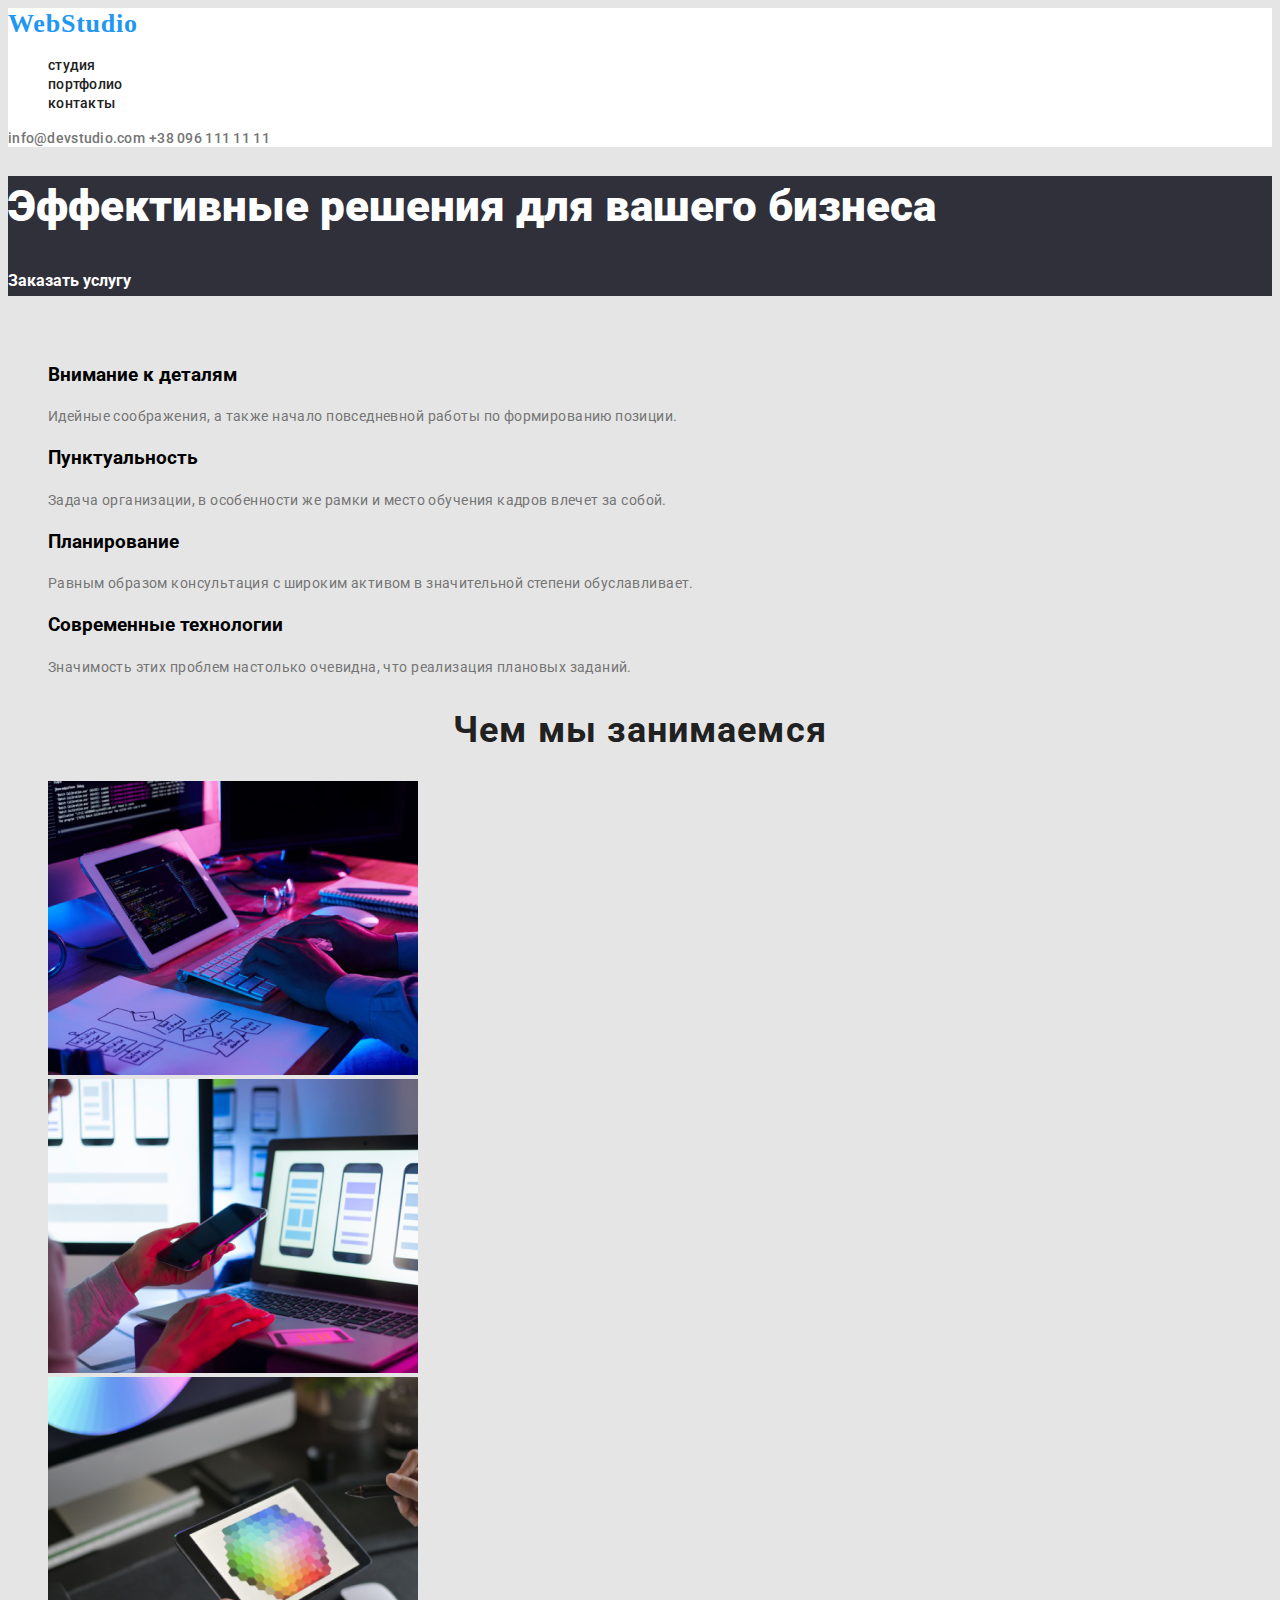
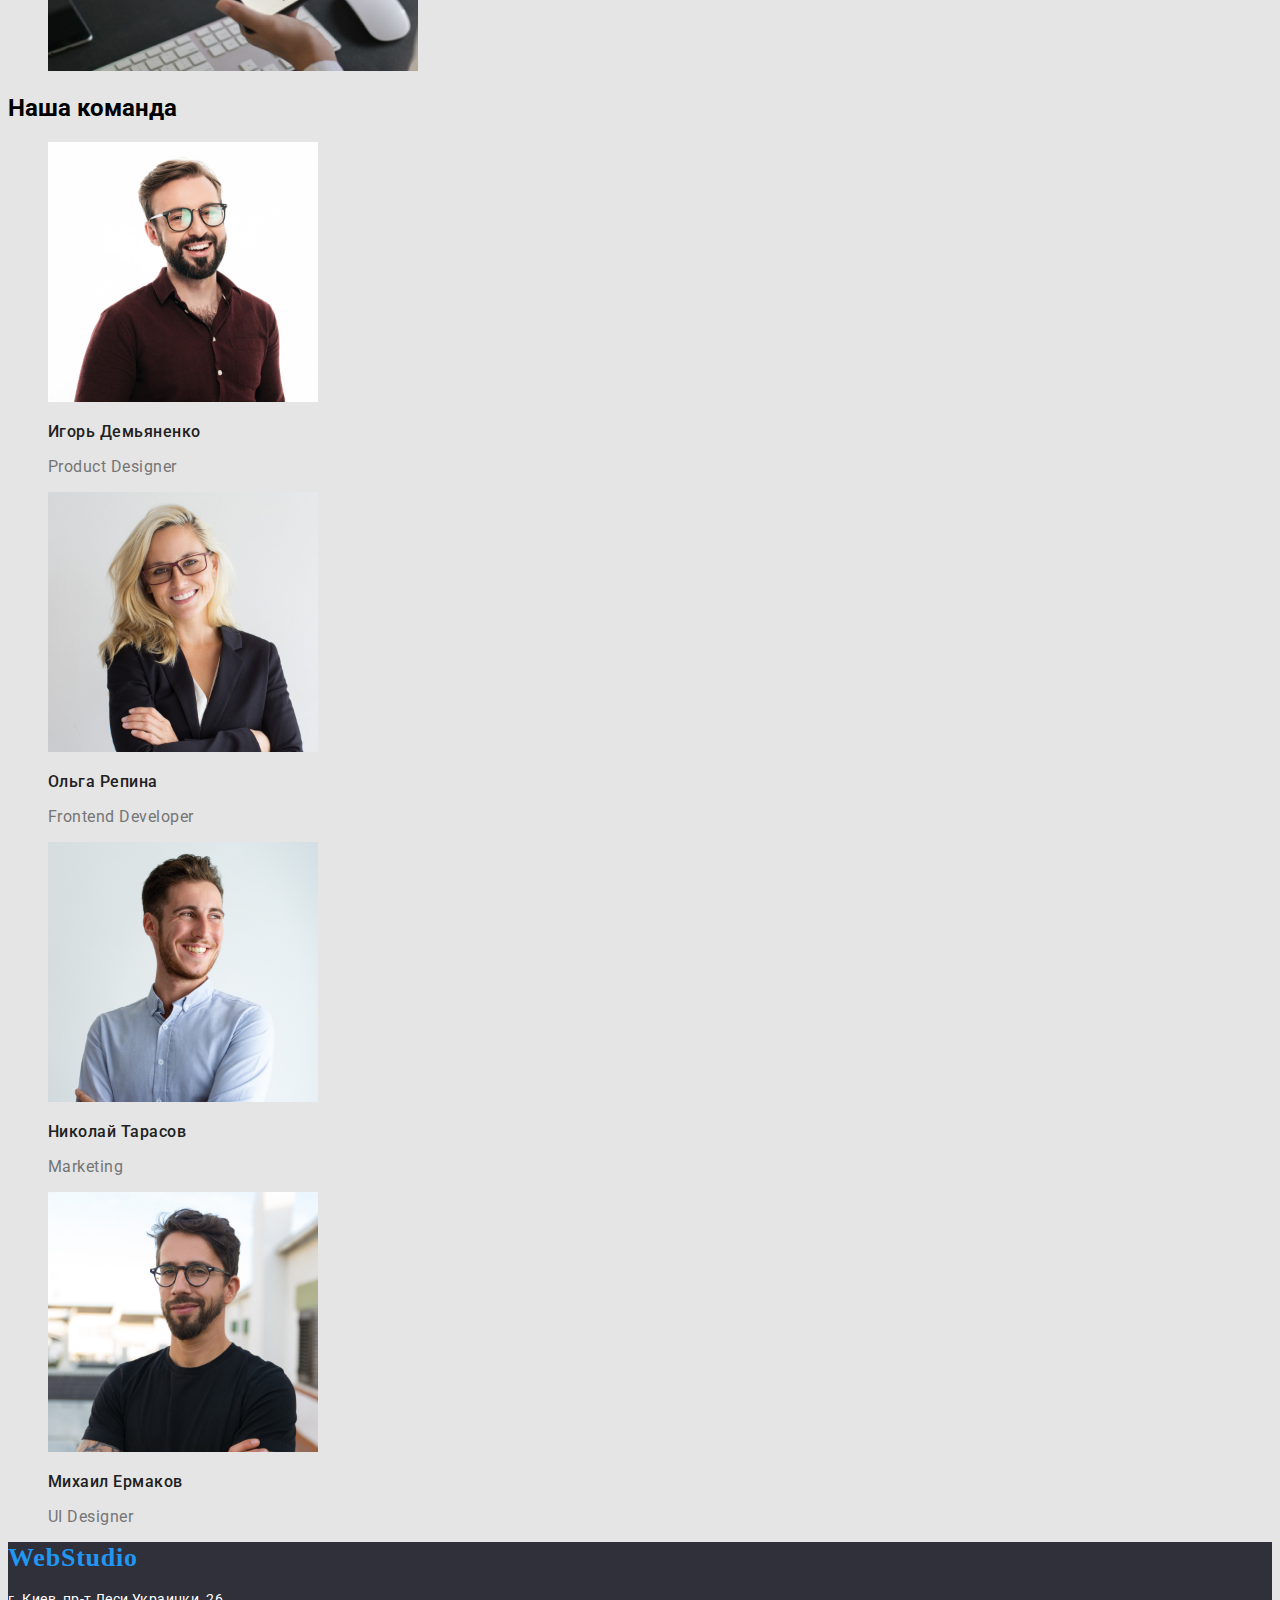
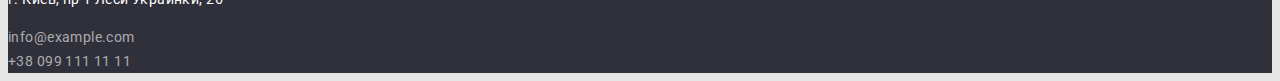
==== index.html @ cc87e079 "1" ====
<!DOCTYPE html>
<html lang="en">
<head>
    <meta charset="UTF-8">
    <meta http-equiv="X-UA-Compatible" content="IE=edge">
    <meta name="viewport" content="width=, initial-scale=1.0">
    <title>Document</title>
    <link rel="preconnect" href="https://fonts.googleapis.com">
    <link rel="preconnect" href="https://fonts.gstatic.com" crossorigin>
    <link href="https://fonts.googleapis.com/css2?family=Roboto:ital,wght@0,500;0,700;0,900;1,400&display=swap"
        rel="stylesheet">
    <link rel="stylesheet" href="./CSS/style.css">
</head>
<body class="page">
    <header class="page-header">
        <nav>
                <a href="./index.html" class="logo">WebStudio</a>
            <ul class="site-nav">
                <li><a href="./index.html" class="studio">студия</a></li>
                <li><a href="" class="portfolio">портфолио</a></li>
                <li><a href="" class="contact">контакты</a></li>
            </ul>
        </nav>

        <address class="header-address">
        <a href="" class="email">info@devstudio.com</a>
        <a href="" class="number">+38 096 111 11 11</a>
        </address>

    </header>

    <main>

        <section class="hero">
            <h1 class="hero-tittle">
            Эффективные решения для вашего бизнеса
            </h1>
            <a href="" class="hero-link">Заказать услугу</a>
        </section>
        
        <section>
            <h2 class="feature">Приемущества</h2> <!-- Спрячем потом-->
        
            <ul class="feature-list">
                <li>
                    <h3 class="detail">Внимание к деталям</h3>
                    <p class="detail-text">
                        Идейные соображения, а также начало повседневной работы по формированию позиции.
                    </p>
                </li>
                <li>
                    <h3 class="punctuality">Пунктуальность</h3>
                    <p class="punctuality-text">
                        Задача организации, в особенности же рамки и место обучения кадров влечет за собой.
                    </p>
                </li>
                <li>
                    <h3 class="planing">Планирование</h3>
                    <p class="planing-text">
                        Равным образом консультация с широким активом в значительной степени обуславливает.
                    </p>
                </li>
                <li>
                    <h3 class="technology">Современные технологии</h3>
                    <p class="technology-text">
                        Значимость этих проблем настолько очевидна, что реализация плановых заданий.
                    </p>
                </li>
            </ul>
        </section>

        <section class="doing">
            <h2 class="doing-tittle">Чем мы занимаемся</h2>
            <ul>
                <li> <img src="/images/Imagesone/1.png" alt="Печатаем" class="doing-one"></li>
                <li> <img src="/images/Imagesone/2.png" alt="Втыкаем" class="doing-two"> </li>
                <li> <img src="/images/Imagesone/3.png" alt="Втыкаемм" class="doing-three"></li>
            </ul>
        </section>

        <section class="our-team">
            <h2 class="team-tittle">Наша команда</h2>
            <ul>
                <li class="igor team">
                    <img src="/images/Team/11.jpg" alt="Игорь Демьяненко" Width="270" height="260">
                    <h3>Игорь Демьяненко</h3>
                    <p>Product Designer</p>
                </li>
                <li class="olha team">
                    <a href=""><img src="/images/Team/22.jpg" alt="Ольга Репина" Width="270" height="260"></a>
                    <h3>Ольга Репина</h3>
                    <p>Frontend Developer</p>
                </li>
                <li class="nicolas team">
                    <a href=""><img src="/images/Team/33.jpg" alt="Николай Тарасов" Width="270" height="260"></a>
                    <h3>Николай Тарасов</h3>
                    <p>Marketing</p>
                </li>
                <li class="michael team">
                    <a href=""><img src="/images/Team/44.jpg" alt="Михаил Ермаков" Width="270" height="260"></a>
                    <h3>Михаил Ермаков</h3>
                    <p>UI Designer</p>
                </li>
            </ul>
        </section>

    </main>
    <footer class="footer">
        <a href="/index.html" class="logo">WebStudio</a>
        <address>
            <p>г. Киев, пр-т Леси Украинки, 26</p>
            <a href="" class="f-imail">info@example.com</a> <br>
            <a href="" class="f-number">+38 099 111 11 11</a>
         </address>
        
    </footer>

    
    
</body>
</html>
---- CSS/style.css ----
/* Основная палитра */
/* Цвет основного текста #212121 */
/* Вторичный цевт текста #757575 */
/* Цвет логотипа #2196F3 */

/* Основной цвет фона #E5E5E5 */
/* Вторичный цвет фона (серый) #2F303A */
/* вторичный цвет фона (иконки) #EEEEEE */
/* Цвет фона (наша команда) #F5F4FA */
/* Акцент #2196F3 (синний?) */

:root {
  /*Переменные цветовой гаммы шрифтов*/
  --main-text-color: #212121;
  --hero-text-color: #ffffff;
  --secondary-text-color: #757575;
  --logo-text-color: #2196f3;
  --hover-focus-color: #2196f3;
  /*Переменные цветовой гаммы фона*/
  --main-background-color: #e5e5e5;
  --secondary-background-color: #2f303a;
  --third-background-color: ;
  --accent-color: ;
}

body {
  font-family: -apple-system, BlinkMacSystemFont, "Segoe UI", Roboto, Oxygen,
    Ubuntu, Cantarell, "Open Sans", "Helvetica Neue", sans-serif;
  background-color: var(--main-background-color);
}

ul {
  list-style: none;
}
a {
  text-decoration: none;
}

/* site nav */

header {
  background: #ffffff;
}

nav .logo {
  font-family: "Raleway";
  font-style: normal;
  font-weight: 700;
  font-size: 26px;
  line-height: 31px;
  letter-spacing: 0.03em;
  color: #2196f3;
}
.studio {
  font-family: "Roboto";
  font-style: normal;
  font-weight: 500;
  font-size: 14px;
  line-height: 16px;
  letter-spacing: 0.02em;
  color: var(--main-text-color);
}
.portfolio {
  font-family: "Roboto";
  font-style: normal;
  font-weight: 500;
  font-size: 14px;
  line-height: 16px;
  letter-spacing: 0.02em;
  color: var(--main-text-color);
}
.contact {
  font-family: "Roboto";
  font-style: normal;
  font-weight: 500;
  font-size: 14px;
  line-height: 16px;
  letter-spacing: 0.02em;
  color: var(--main-text-color);
}
.email {
  font-family: "Roboto";
  font-style: normal;
  font-weight: 500;
  font-size: 14px;
  line-height: 16px;
  letter-spacing: 0.02em;
  color: #757575;
}
.number {
  font-family: "Roboto";
  font-style: normal;
  font-weight: 500;
  font-size: 14px;
  line-height: 16px;
  letter-spacing: 0.02em;
  color: #757575;
}
.site-nav :hover,
.site-nav :focus {
  color: var(--hover-focus-color);
}
.header-address :hover,
.header-address :active {
  color: var(--hover-focus-color);
}
/* studio //////////main///////// style  */
/* Hero */
.hero {
  background-color: #2f303a;
}
.hero-tittle {
  font-family: "Roboto";
  font-style: normal;
  font-weight: 900;
  font-size: 44px;
  line-height: 60px;
  color: var(--hero-text-color);
}
.hero-link {
  font-family: "Roboto";
  font-style: normal;
  font-weight: 700;
  font-size: 16px;
  line-height: 30px;
  color: var(--hero-text-color);
}

/* feature */

.feature {
  opacity: 0;
}
.feature > h3 {
  font-family: "Roboto";
  font-style: normal;
  font-weight: 700;
  font-size: 14px;
  line-height: 16px;
  letter-spacing: 0.03em;
  text-transform: uppercase;
  color: #212121;
}
.feature-list p {
  ont-family: "Roboto";
  font-style: normal;
  font-weight: 400;
  font-size: 14px;
  line-height: 24px;
  /* or 171% */
  letter-spacing: 0.03em;
  color: #757575;
}

/* studio-section */
.doing-tittle {
  font-family: "Roboto";
  font-style: normal;
  font-weight: 700;
  font-size: 36px;
  line-height: 42px;
  text-align: center;
  letter-spacing: 0.03em;
  color: #212121;
}
/*our team*/
.team > h3 {
  font-family: "Roboto";
  font-style: normal;
  font-weight: 500;
  font-size: 16px;
  line-height: 19px;
  /* identical to box height */
  letter-spacing: 0.03em;
  color: #212121;
}
.team > p {
  font-family: "Roboto";
  font-style: normal;
  font-weight: 400;
  font-size: 16px;
  line-height: 19px;
  /* identical to box height */
  letter-spacing: 0.03em;
  color: #757575;
}

/* Portfolio //////////main///////// style  */
.filter {
  font-size: 0px;
}
.position {
  font-family: "Roboto";
  font-style: normal;
  font-weight: 500;
  font-size: 16px;
  line-height: 26px;
  /* identical to box height, or 162% */

  text-align: center;
  letter-spacing: 0.03em;

  color: #212121;
}
.position:hover {
  color: #ffffff;
  background-color: var(--hover-focus-color);
}

.all {
  background-color: var(--main-background-color);
}
.all-one > h3 {
  font-family: "Roboto";
  font-style: normal;
  font-weight: 700;
  font-size: 18px;
  line-height: 36px;
  /* identical to box height, or 200% */

  letter-spacing: 0.06em;
  color: var(--main-text-color);
}
.all-one > p {
  font-family: "Roboto";
  font-style: normal;
  font-weight: 400;
  font-size: 16px;
  line-height: 30px;
  /* identical to box height, or 188% */

  letter-spacing: 0.03em;
  color: var(--secondary-text-color);
}
/* ///////footer////// */
.footer {
  background-color: var(--secondary-background-color);
}
.footer .logo {
  font-family: "Raleway";
  font-style: normal;
  font-weight: 700;
  font-size: 26px;
  line-height: 31px;
  /* identical to box height */
  letter-spacing: 0.03em;
  color: #2196f3;
}
.footer p {
  font-family: "Roboto";
  font-style: normal;
  font-weight: 400;
  font-size: 14px;
  line-height: 24px;
  /* or 171% */
  letter-spacing: 0.03em;
  color: #ffffff;
}
.footer a {
  font-family: "Roboto";
  font-style: normal;
  font-weight: 400;
  font-size: 14px;
  line-height: 24px;
  /* or 171% */
  letter-spacing: 0.03em;
  color: rgba(255, 255, 255, 0.6);
}
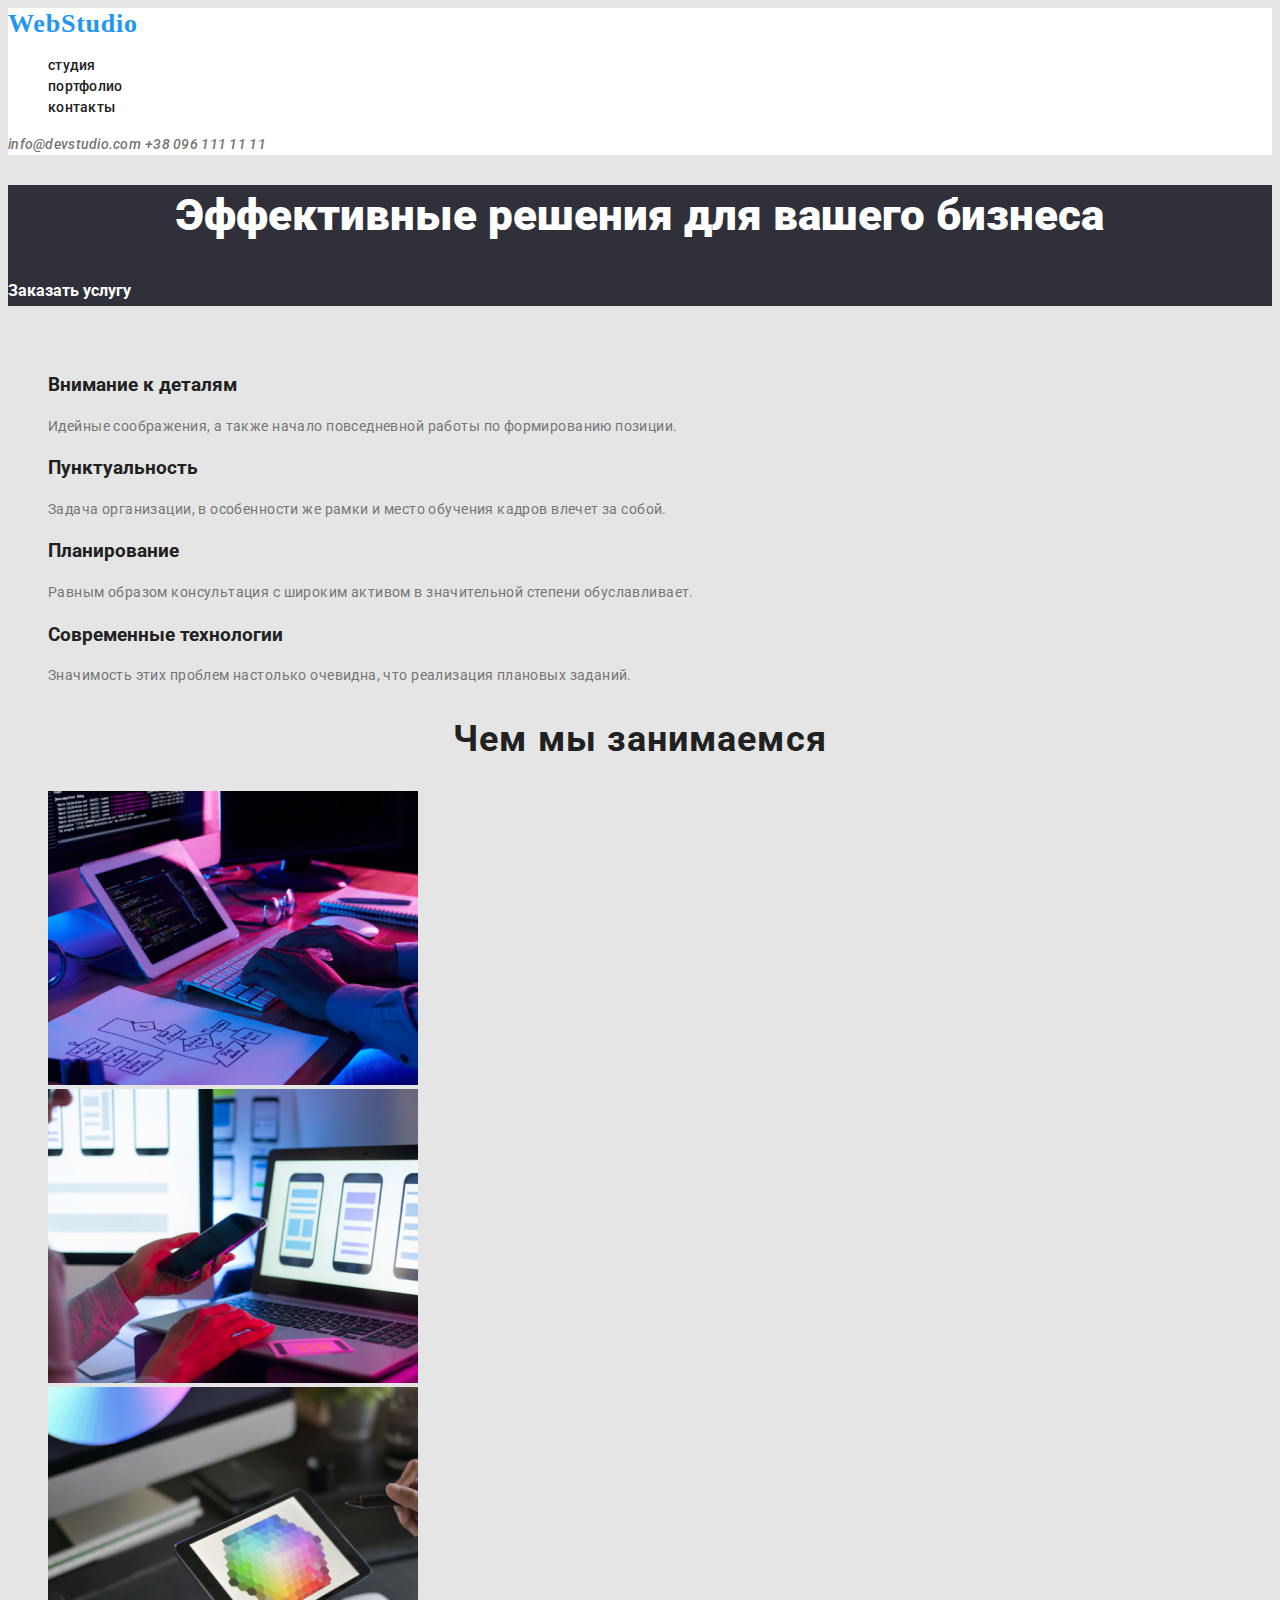
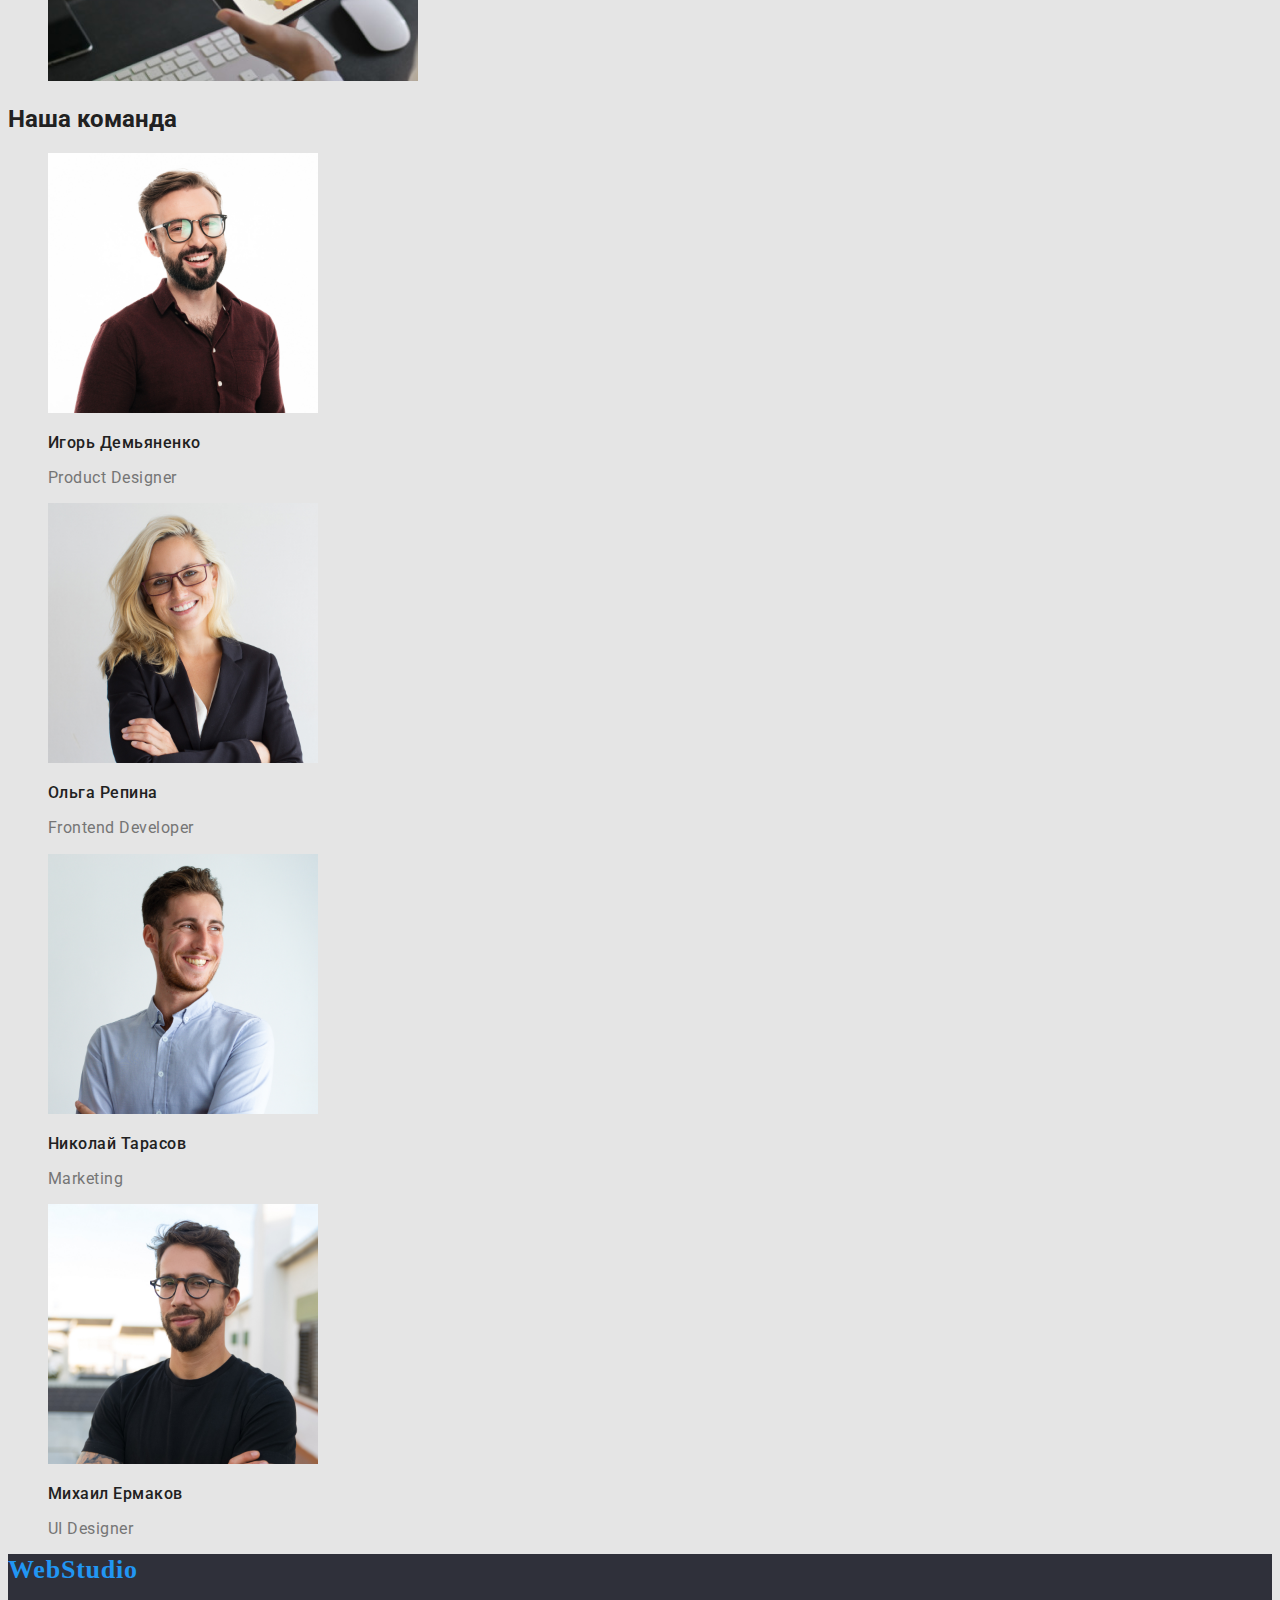
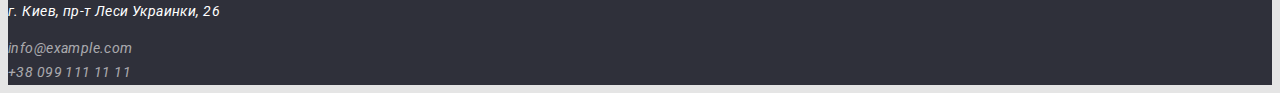
==== commit c1b13c69: "1" ====
--- a/index.html
+++ b/index.html
@@ -14,17 +14,17 @@
 <body class="page">
     <header class="page-header">
         <nav>
-                <a href="./index.html" class="logo">WebStudio</a>
+            <a href="./index.html" class="logo">WebStudio</a>
             <ul class="site-nav">
-                <li><a href="./index.html" class="studio">студия</a></li>
-                <li><a href="" class="portfolio">портфолио</a></li>
-                <li><a href="" class="contact">контакты</a></li>
+                <li><a href="./index.html" class="nav-link">студия</a></li>
+                <li><a href="" class="nav-link">портфолио</a></li>
+                <li><a href="" class="nav-link">контакты</a></li>
             </ul>
         </nav>
 
         <address class="header-address">
-        <a href="" class="email">info@devstudio.com</a>
-        <a href="" class="number">+38 096 111 11 11</a>
+        <a href="" >info@devstudio.com</a>
+        <a href="" >+38 096 111 11 11</a>
         </address>
 
     </header>
@@ -72,9 +72,9 @@
         <section class="doing">
             <h2 class="doing-tittle">Чем мы занимаемся</h2>
             <ul>
-                <li> <img src="/images/Imagesone/1.png" alt="Печатаем" class="doing-one"></li>
-                <li> <img src="/images/Imagesone/2.png" alt="Втыкаем" class="doing-two"> </li>
-                <li> <img src="/images/Imagesone/3.png" alt="Втыкаемм" class="doing-three"></li>
+                <li> <img src="./images/Imagesone/1.png" alt="Печатаем" class="doing-one"></li>
+                <li> <img src="./images/Imagesone/2.png" alt="Втыкаем" class="doing-two"> </li>
+                <li> <img src="./images/Imagesone/3.png" alt="Втыкаемм" class="doing-three"></li>
             </ul>
         </section>
 
@@ -82,22 +82,22 @@
             <h2 class="team-tittle">Наша команда</h2>
             <ul>
                 <li class="igor team">
-                    <img src="/images/Team/11.jpg" alt="Игорь Демьяненко" Width="270" height="260">
+                    <img src="./images/Team/11.jpg" alt="Игорь Демьяненко" Width="270" height="260">
                     <h3>Игорь Демьяненко</h3>
                     <p>Product Designer</p>
                 </li>
                 <li class="olha team">
-                    <a href=""><img src="/images/Team/22.jpg" alt="Ольга Репина" Width="270" height="260"></a>
+                    <a href=""><img src="./images/Team/22.jpg" alt="Ольга Репина" Width="270" height="260"></a>
                     <h3>Ольга Репина</h3>
                     <p>Frontend Developer</p>
                 </li>
                 <li class="nicolas team">
-                    <a href=""><img src="/images/Team/33.jpg" alt="Николай Тарасов" Width="270" height="260"></a>
+                    <a href=""><img src="./images/Team/33.jpg" alt="Николай Тарасов" Width="270" height="260"></a>
                     <h3>Николай Тарасов</h3>
                     <p>Marketing</p>
                 </li>
                 <li class="michael team">
-                    <a href=""><img src="/images/Team/44.jpg" alt="Михаил Ермаков" Width="270" height="260"></a>
+                    <a href=""><img src="./images/Team/44.jpg" alt="Михаил Ермаков" Width="270" height="260"></a>
                     <h3>Михаил Ермаков</h3>
                     <p>UI Designer</p>
                 </li>
@@ -106,7 +106,7 @@
 
     </main>
     <footer class="footer">
-        <a href="/index.html" class="logo">WebStudio</a>
+        <a href="./index.html" class="logo">WebStudio</a>
         <address>
             <p>г. Киев, пр-т Леси Украинки, 26</p>
             <a href="" class="f-imail">info@example.com</a> <br>
--- a/CSS/style.css
+++ b/CSS/style.css
@@ -24,9 +24,15 @@
 }
 
 body {
-  font-family: -apple-system, BlinkMacSystemFont, "Segoe UI", Roboto, Oxygen,
-    Ubuntu, Cantarell, "Open Sans", "Helvetica Neue", sans-serif;
+  font-family: roboto, sans-serif;
   background-color: var(--main-background-color);
+  color: var(--main-text-color);
+}
+h1,h2,h3,h4,h5,h6{
+  color: var(--main-text-color);
+}
+body p{
+  color: var(--secondary-text-color);
 }
 
 ul {
@@ -44,86 +50,62 @@
 
 nav .logo {
   font-family: "Raleway";
-  font-style: normal;
   font-weight: 700;
   font-size: 26px;
-  line-height: 31px;
+  line-height: 1.2;
   letter-spacing: 0.03em;
   color: #2196f3;
 }
-.studio {
-  font-family: "Roboto";
-  font-style: normal;
+.site-nav a{
   font-weight: 500;
   font-size: 14px;
-  line-height: 16px;
+  line-height: 1.5;
   letter-spacing: 0.02em;
   color: var(--main-text-color);
 }
-.portfolio {
-  font-family: "Roboto";
-  font-style: normal;
-  font-weight: 500;
-  font-size: 14px;
-  line-height: 16px;
+
+.header-address a{
+ font-weight: 500;
+  font-size: 14px;
+  line-height: 1.5;
   letter-spacing: 0.02em;
-  color: var(--main-text-color);
-}
-.contact {
-  font-family: "Roboto";
-  font-style: normal;
-  font-weight: 500;
-  font-size: 14px;
-  line-height: 16px;
-  letter-spacing: 0.02em;
-  color: var(--main-text-color);
-}
-.email {
-  font-family: "Roboto";
-  font-style: normal;
-  font-weight: 500;
-  font-size: 14px;
-  line-height: 16px;
-  letter-spacing: 0.02em;
-  color: #757575;
-}
-.number {
-  font-family: "Roboto";
-  font-style: normal;
-  font-weight: 500;
-  font-size: 14px;
-  line-height: 16px;
-  letter-spacing: 0.02em;
-  color: #757575;
-}
-.site-nav :hover,
-.site-nav :focus {
-  color: var(--hover-focus-color);
-}
-.header-address :hover,
-.header-address :active {
-  color: var(--hover-focus-color);
-}
+  color: var(--secondary-text-color);
+}
+
+.site-nav :hover{
+  color: var(--hover-focus-color);
+}
+.site-nav :focus{
+  color: var(--hover-focus-color);
+}
+
+
+.header-address :hover {
+  color: var(--hover-focus-color);
+}
+.header-address :focus {
+  color: var(--hover-focus-color);
+}
+
 /* studio //////////main///////// style  */
 /* Hero */
 .hero {
   background-color: #2f303a;
 }
 .hero-tittle {
-  font-family: "Roboto";
-  font-style: normal;
+  
   font-weight: 900;
   font-size: 44px;
-  line-height: 60px;
+  line-height: 1.4;
   color: var(--hero-text-color);
+  text-align: center;
 }
 .hero-link {
-  font-family: "Roboto";
-  font-style: normal;
-  font-weight: 700;
-  font-size: 16px;
-  line-height: 30px;
+  font-weight: 700;
+  font-size: 16px;
+  line-height: 1.9;
   color: var(--hero-text-color);
+  text-align: center;
 }
 
 /* feature */
@@ -132,57 +114,47 @@
   opacity: 0;
 }
 .feature > h3 {
-  font-family: "Roboto";
-  font-style: normal;
-  font-weight: 700;
-  font-size: 14px;
-  line-height: 16px;
+  
+  font-weight: 700;
+  font-size: 14px;
+  line-height: 1.4px;
   letter-spacing: 0.03em;
   text-transform: uppercase;
-  color: #212121;
 }
 .feature-list p {
-  ont-family: "Roboto";
-  font-style: normal;
-  font-weight: 400;
-  font-size: 14px;
-  line-height: 24px;
+  
+  font-weight: 400;
+  font-size: 14px;
+  line-height: 1.7;
   /* or 171% */
   letter-spacing: 0.03em;
-  color: #757575;
 }
 
 /* studio-section */
 .doing-tittle {
-  font-family: "Roboto";
-  font-style: normal;
+  
   font-weight: 700;
   font-size: 36px;
-  line-height: 42px;
-  text-align: center;
-  letter-spacing: 0.03em;
-  color: #212121;
+  line-height: 1.2;
+  text-align: center;
+  letter-spacing: 0.03em;
 }
 /*our team*/
 .team > h3 {
-  font-family: "Roboto";
-  font-style: normal;
+ 
   font-weight: 500;
   font-size: 16px;
-  line-height: 19px;
+  line-height: 1.2;
   /* identical to box height */
   letter-spacing: 0.03em;
-  color: #212121;
 }
 .team > p {
-  font-family: "Roboto";
-  font-style: normal;
-  font-weight: 400;
-  font-size: 16px;
-  line-height: 19px;
+  
+  font-weight: 400;
+  font-size: 16px;
+  line-height: 1.2;
   /* identical to box height */
   letter-spacing: 0.03em;
-  color: #757575;
 }
 
 /* Portfolio //////////main///////// style  */
@@ -190,17 +162,14 @@
   font-size: 0px;
 }
 .position {
-  font-family: "Roboto";
-  font-style: normal;
+  
   font-weight: 500;
   font-size: 16px;
-  line-height: 26px;
-  /* identical to box height, or 162% */
-
-  text-align: center;
-  letter-spacing: 0.03em;
-
-  color: #212121;
+  line-height: 1.6;
+
+
+  text-align: center;
+  letter-spacing: 0.03em;
 }
 .position:hover {
   color: #ffffff;
@@ -211,26 +180,20 @@
   background-color: var(--main-background-color);
 }
 .all-one > h3 {
-  font-family: "Roboto";
-  font-style: normal;
+ 
   font-weight: 700;
   font-size: 18px;
-  line-height: 36px;
-  /* identical to box height, or 200% */
-
-  letter-spacing: 0.06em;
-  color: var(--main-text-color);
+  line-height: 2;
+  
+  letter-spacing: 0.06em; 
 }
 .all-one > p {
-  font-family: "Roboto";
-  font-style: normal;
-  font-weight: 400;
-  font-size: 16px;
-  line-height: 30px;
-  /* identical to box height, or 188% */
-
-  letter-spacing: 0.03em;
-  color: var(--secondary-text-color);
+  
+  font-weight: 400;
+  font-size: 16px;
+  line-height: 1.9;
+
+  letter-spacing: 0.03em;
 }
 /* ///////footer////// */
 .footer {
@@ -238,30 +201,26 @@
 }
 .footer .logo {
   font-family: "Raleway";
-  font-style: normal;
   font-weight: 700;
   font-size: 26px;
-  line-height: 31px;
+  line-height: 1.2;
   /* identical to box height */
   letter-spacing: 0.03em;
   color: #2196f3;
 }
 .footer p {
-  font-family: "Roboto";
-  font-style: normal;
-  font-weight: 400;
-  font-size: 14px;
-  line-height: 24px;
+  
+  font-weight: 400;
+  font-size: 14px;
+  line-height: 1.7;
   /* or 171% */
   letter-spacing: 0.03em;
   color: #ffffff;
 }
 .footer a {
-  font-family: "Roboto";
-  font-style: normal;
-  font-weight: 400;
-  font-size: 14px;
-  line-height: 24px;
+  font-weight: 400;
+  font-size: 14px;
+  line-height: 1.7;
   /* or 171% */
   letter-spacing: 0.03em;
   color: rgba(255, 255, 255, 0.6);
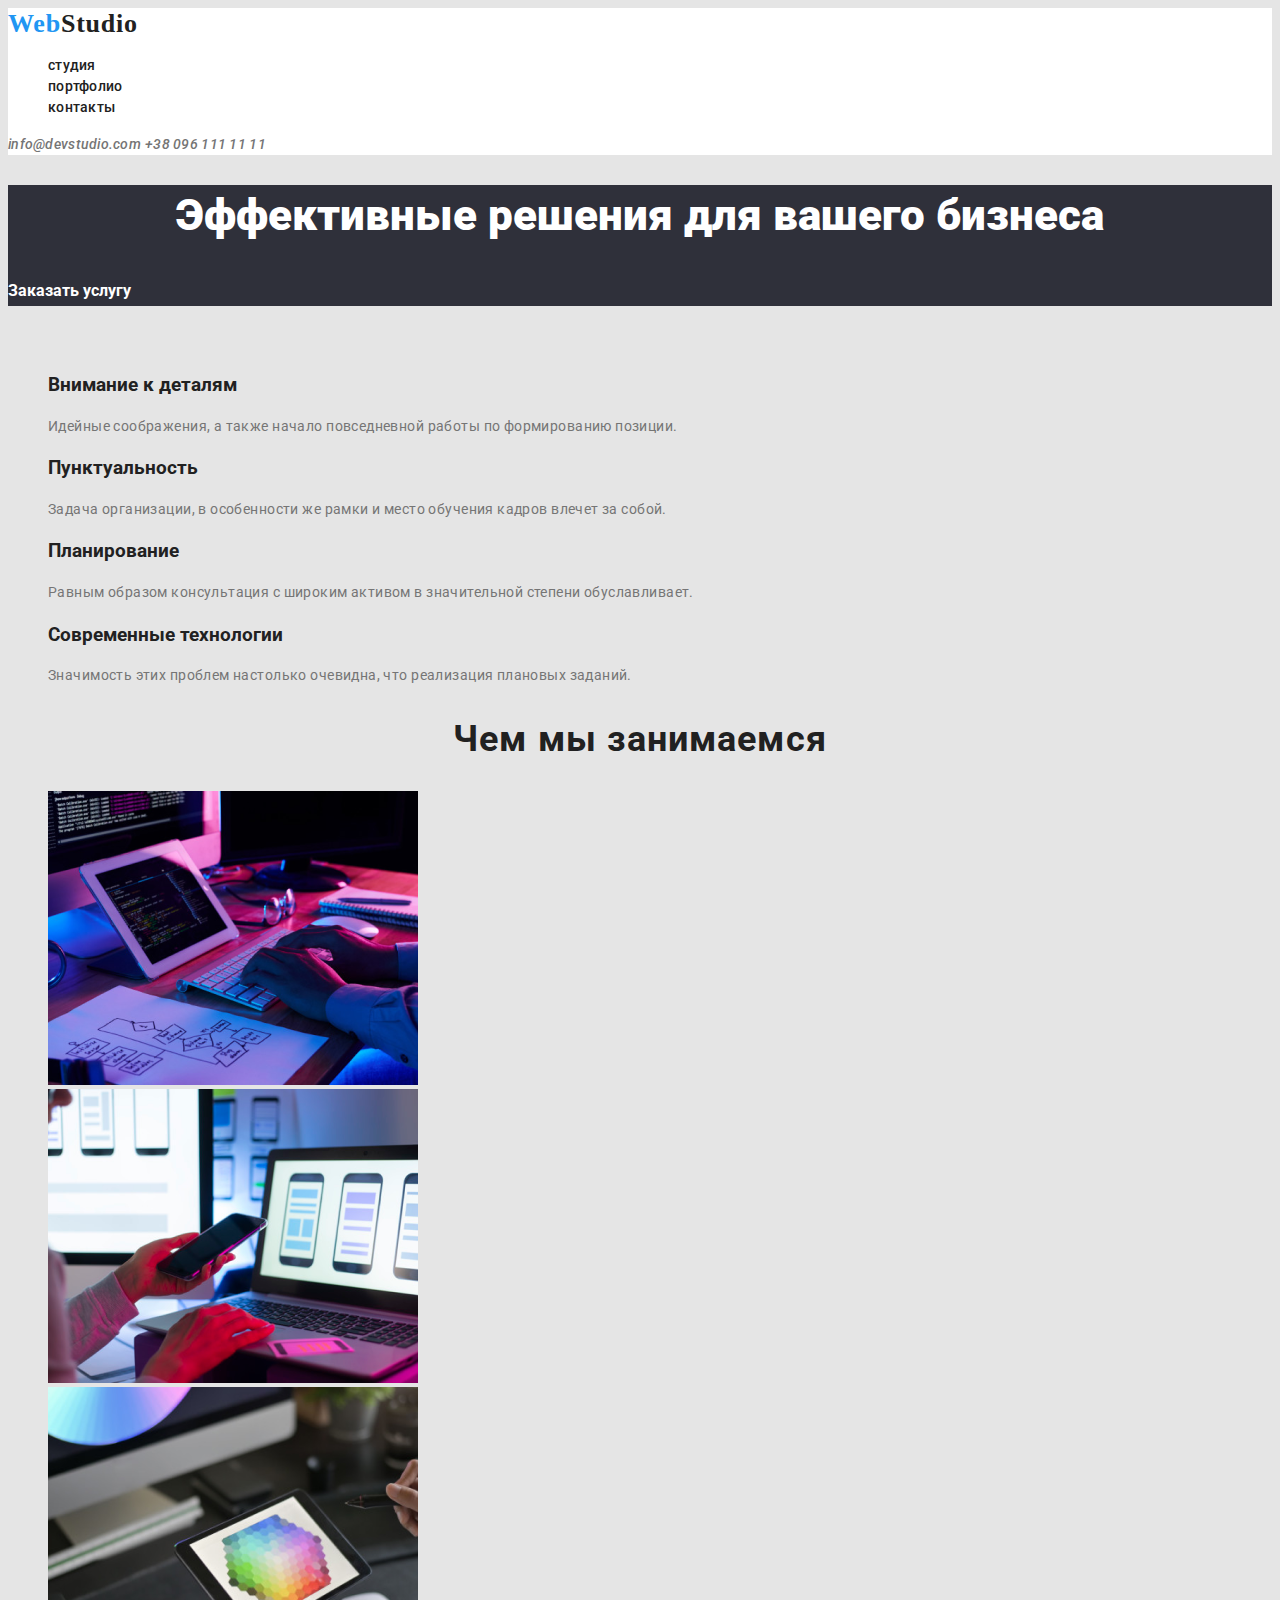
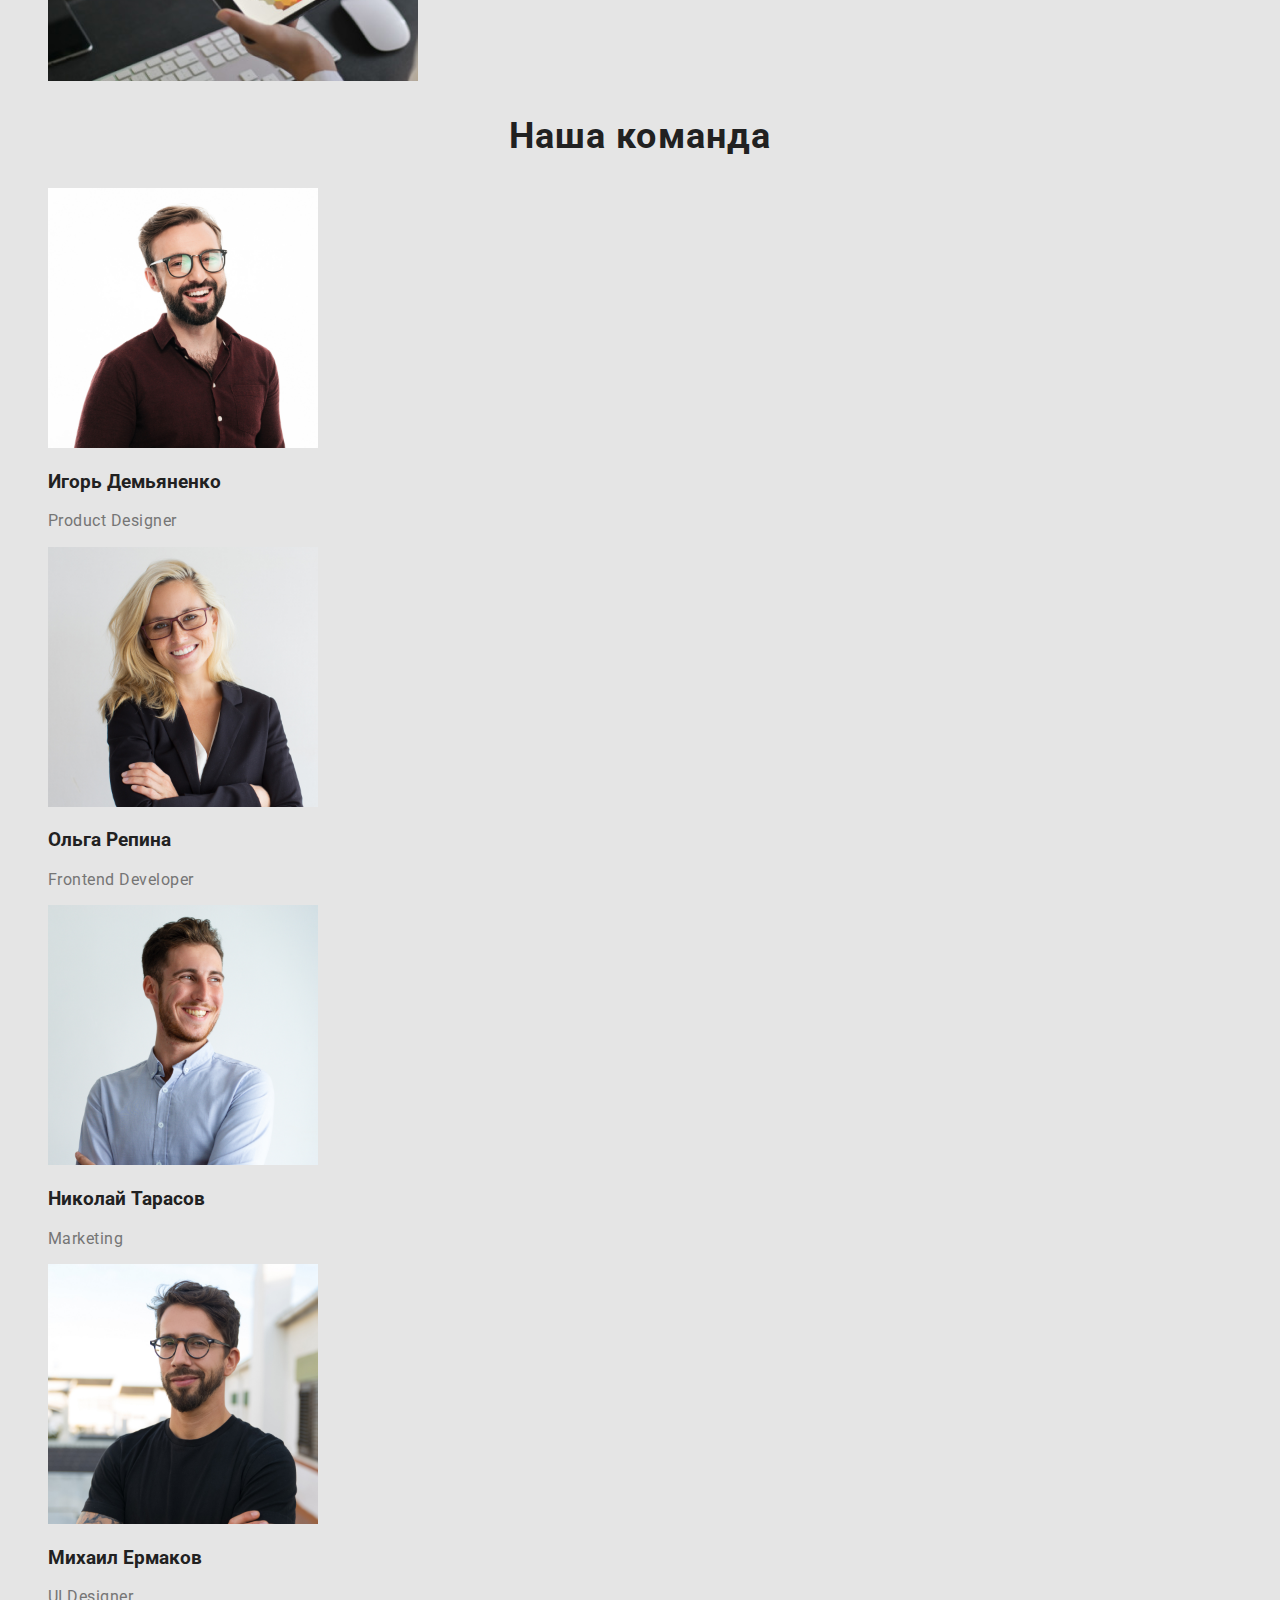
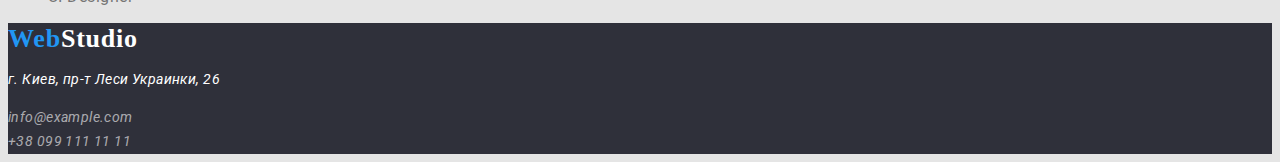
==== commit ac2940ed: "1" ====
--- a/index.html
+++ b/index.html
@@ -14,11 +14,11 @@
 <body class="page">
     <header class="page-header">
         <nav>
-            <a href="./index.html" class="logo">WebStudio</a>
+            <a href="./index.html" class="logo"> <span class="first-part-logo">Web</span>Studio</a>
             <ul class="site-nav">
-                <li><a href="./index.html" class="nav-link">студия</a></li>
-                <li><a href="" class="nav-link">портфолио</a></li>
-                <li><a href="" class="nav-link">контакты</a></li>
+                <li><a href="./index.html">студия</a></li>
+                <li><a href="">портфолио</a></li>
+                <li><a href="">контакты</a></li>
             </ul>
         </nav>
 
@@ -30,7 +30,6 @@
     </header>
 
     <main>
-
         <section class="hero">
             <h1 class="hero-tittle">
             Эффективные решения для вашего бизнеса
@@ -81,22 +80,22 @@
         <section class="our-team">
             <h2 class="team-tittle">Наша команда</h2>
             <ul>
-                <li class="igor team">
+                <li class="team">
                     <img src="./images/Team/11.jpg" alt="Игорь Демьяненко" Width="270" height="260">
                     <h3>Игорь Демьяненко</h3>
                     <p>Product Designer</p>
                 </li>
-                <li class="olha team">
+                <li class="team">
                     <a href=""><img src="./images/Team/22.jpg" alt="Ольга Репина" Width="270" height="260"></a>
                     <h3>Ольга Репина</h3>
                     <p>Frontend Developer</p>
                 </li>
-                <li class="nicolas team">
+                <li class="team">
                     <a href=""><img src="./images/Team/33.jpg" alt="Николай Тарасов" Width="270" height="260"></a>
                     <h3>Николай Тарасов</h3>
                     <p>Marketing</p>
                 </li>
-                <li class="michael team">
+                <li class="team">
                     <a href=""><img src="./images/Team/44.jpg" alt="Михаил Ермаков" Width="270" height="260"></a>
                     <h3>Михаил Ермаков</h3>
                     <p>UI Designer</p>
@@ -106,7 +105,7 @@
 
     </main>
     <footer class="footer">
-        <a href="./index.html" class="logo">WebStudio</a>
+        <a href="./index.html" class="logo"> <span class="first-part-logo">Web</span>Studio</a>
         <address>
             <p>г. Киев, пр-т Леси Украинки, 26</p>
             <a href="" class="f-imail">info@example.com</a> <br>
--- a/CSS/style.css
+++ b/CSS/style.css
@@ -48,44 +48,35 @@
   background: #ffffff;
 }
 
-nav .logo {
-  font-family: "Raleway";
+.logo{
+  font-family: 'Raleway';
   font-weight: 700;
   font-size: 26px;
   line-height: 1.2;
-  letter-spacing: 0.03em;
-  color: #2196f3;
-}
-.site-nav a{
+  letter-spacing: 0.03em; 
+}
+nav .logo{
+  color: inherit;
+}
+.first-part-logo{
+  color: var(--logo-text-color);
+}
+.site-nav a,
+.header-address a{
   font-weight: 500;
   font-size: 14px;
   line-height: 1.5;
   letter-spacing: 0.02em;
   color: var(--main-text-color);
 }
-
-.header-address a{
- font-weight: 500;
-  font-size: 14px;
-  line-height: 1.5;
-  letter-spacing: 0.02em;
-  color: var(--secondary-text-color);
-}
-
-.site-nav :hover{
-  color: var(--hover-focus-color);
-}
-.site-nav :focus{
-  color: var(--hover-focus-color);
-}
-
-
-.header-address :hover {
-  color: var(--hover-focus-color);
-}
-.header-address :focus {
-  color: var(--hover-focus-color);
-}
+.site-nav a{color: var(--main-text-color)}
+.header-address a{color: var(--secondary-text-color)}
+
+.site-nav :hover {color: var(--hover-focus-color);}
+.site-nav :focus {color: var(--hover-focus-color);}
+
+.header-address :hover {color: var(--hover-focus-color);}
+.header-address :focus {color: var(--hover-focus-color);}
 
 /* studio //////////main///////// style  */
 /* Hero */
@@ -131,8 +122,8 @@
 }
 
 /* studio-section */
-.doing-tittle {
-  
+.doing-tittle,
+.team-tittle {
   font-weight: 700;
   font-size: 36px;
   line-height: 1.2;
@@ -140,8 +131,8 @@
   letter-spacing: 0.03em;
 }
 /*our team*/
+}
 .team > h3 {
- 
   font-weight: 500;
   font-size: 16px;
   line-height: 1.2;
@@ -200,28 +191,19 @@
   background-color: var(--secondary-background-color);
 }
 .footer .logo {
-  font-family: "Raleway";
-  font-weight: 700;
-  font-size: 26px;
-  line-height: 1.2;
-  /* identical to box height */
-  letter-spacing: 0.03em;
-  color: #2196f3;
-}
-.footer p {
-  
+  color: #ffffff;
+}
+
+.footer{
   font-weight: 400;
   font-size: 14px;
   line-height: 1.7;
   /* or 171% */
   letter-spacing: 0.03em;
+}
+.footer a{
+  color: rgba(255, 255, 255, 0.6);
+}
+.footer p{
   color: #ffffff;
 }
-.footer a {
-  font-weight: 400;
-  font-size: 14px;
-  line-height: 1.7;
-  /* or 171% */
-  letter-spacing: 0.03em;
-  color: rgba(255, 255, 255, 0.6);
-}
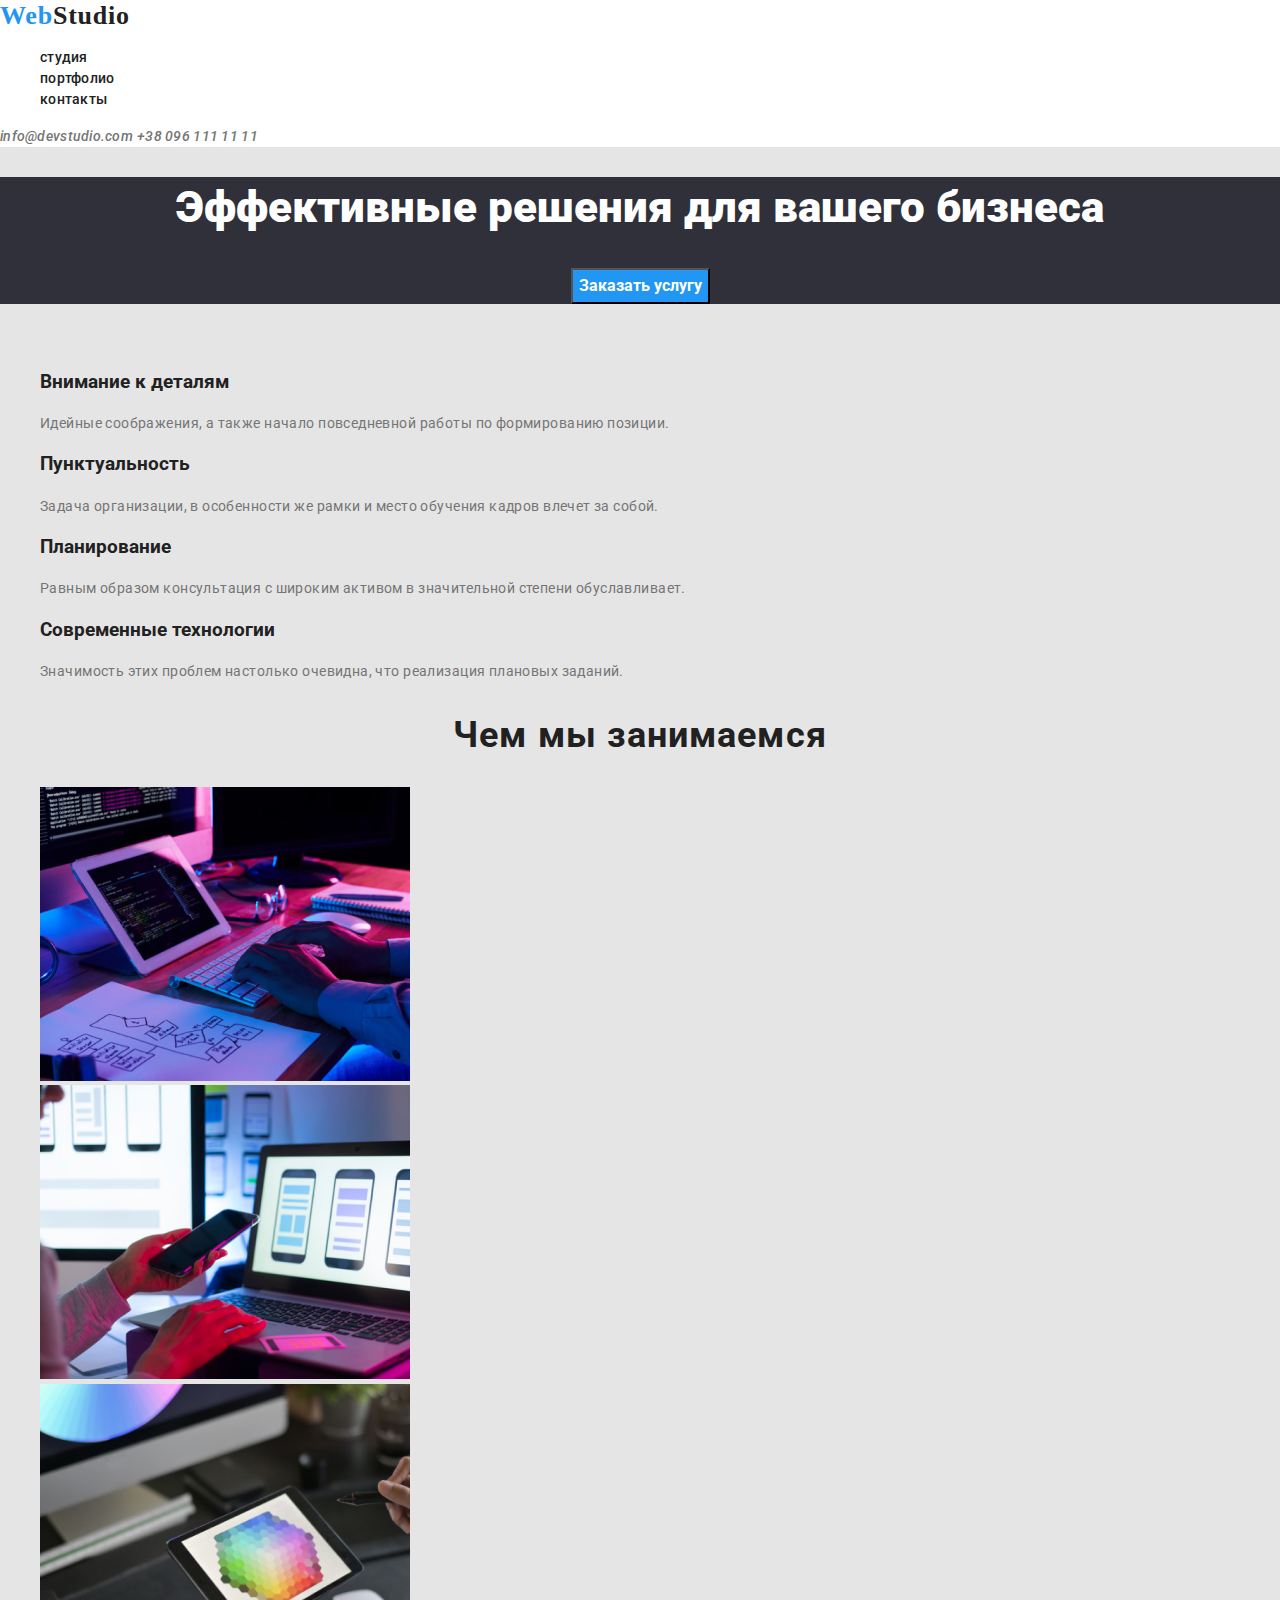
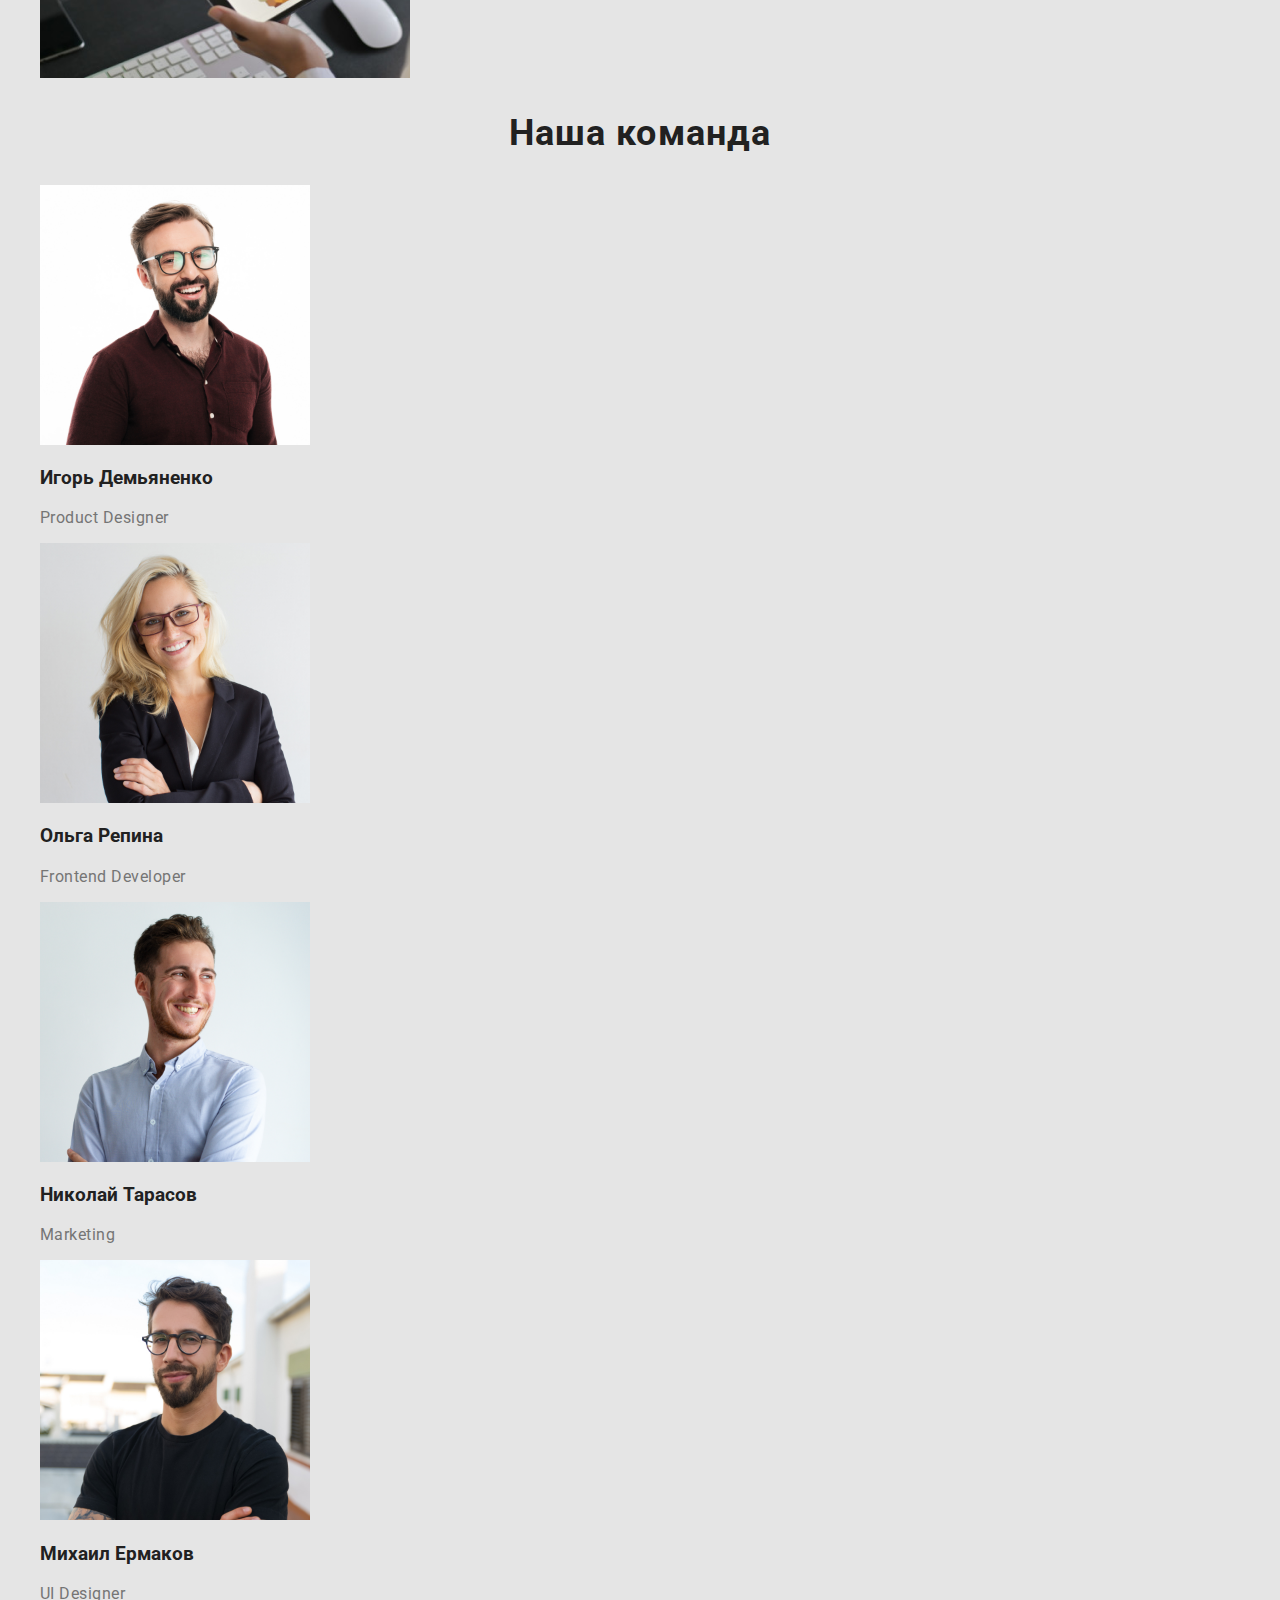
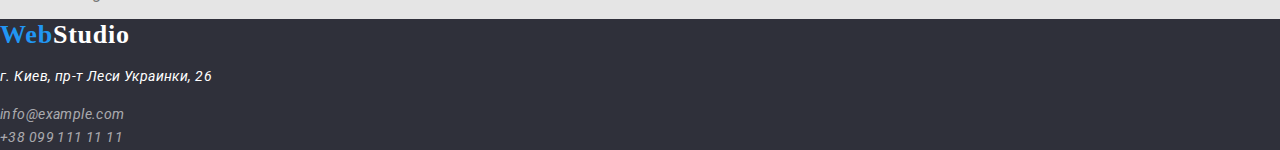
==== commit 497daed1: "1" ====
--- a/index.html
+++ b/index.html
@@ -9,6 +9,7 @@
     <link rel="preconnect" href="https://fonts.gstatic.com" crossorigin>
     <link href="https://fonts.googleapis.com/css2?family=Roboto:ital,wght@0,500;0,700;0,900;1,400&display=swap"
         rel="stylesheet">
+    <link rel="stylesheet" href="https://cdnjs.cloudflare.com/ajax/libs/modern-normalize/1.0.0/modern-normalize.min.css">
     <link rel="stylesheet" href="./CSS/style.css">
 </head>
 <body class="page">
@@ -34,7 +35,7 @@
             <h1 class="hero-tittle">
             Эффективные решения для вашего бизнеса
             </h1>
-            <a href="" class="hero-link">Заказать услугу</a>
+            <button type="button" class="hero-button" href="">Заказать услугу</button> 
         </section>
         
         <section>
--- a/CSS/style.css
+++ b/CSS/style.css
@@ -72,8 +72,9 @@
 .site-nav a{color: var(--main-text-color)}
 .header-address a{color: var(--secondary-text-color)}
 
-.site-nav :hover {color: var(--hover-focus-color);}
-.site-nav :focus {color: var(--hover-focus-color);}
+.site-nav :hover, 
+.site-nav :focus {
+color: var(--hover-focus-color);}
 
 .header-address :hover {color: var(--hover-focus-color);}
 .header-address :focus {color: var(--hover-focus-color);}
@@ -82,21 +83,20 @@
 /* Hero */
 .hero {
   background-color: #2f303a;
+  text-align: center;
 }
 .hero-tittle {
-  
   font-weight: 900;
   font-size: 44px;
   line-height: 1.4;
   color: var(--hero-text-color);
-  text-align: center;
-}
-.hero-link {
+}
+.hero-button {
   font-weight: 700;
   font-size: 16px;
   line-height: 1.9;
   color: var(--hero-text-color);
-  text-align: center;
+  background-color: var(--hover-focus-color);
 }
 
 /* feature */
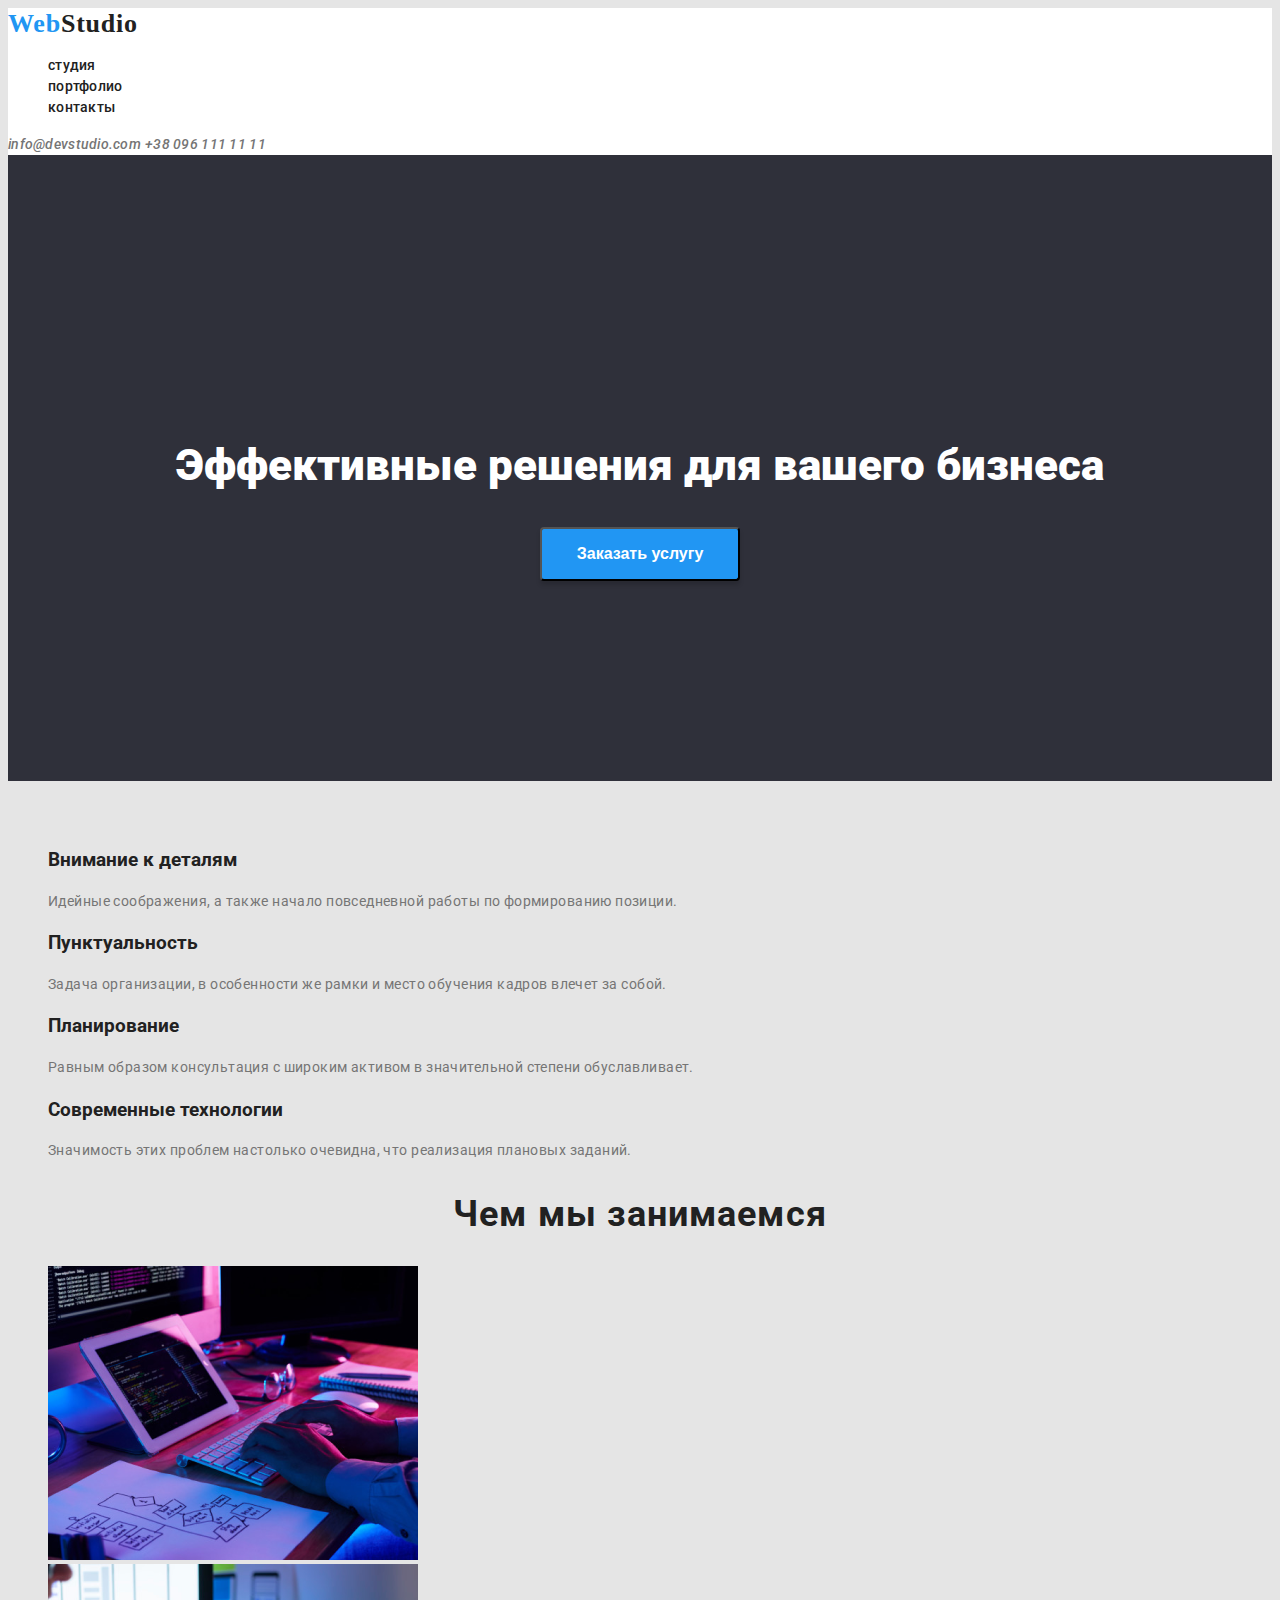
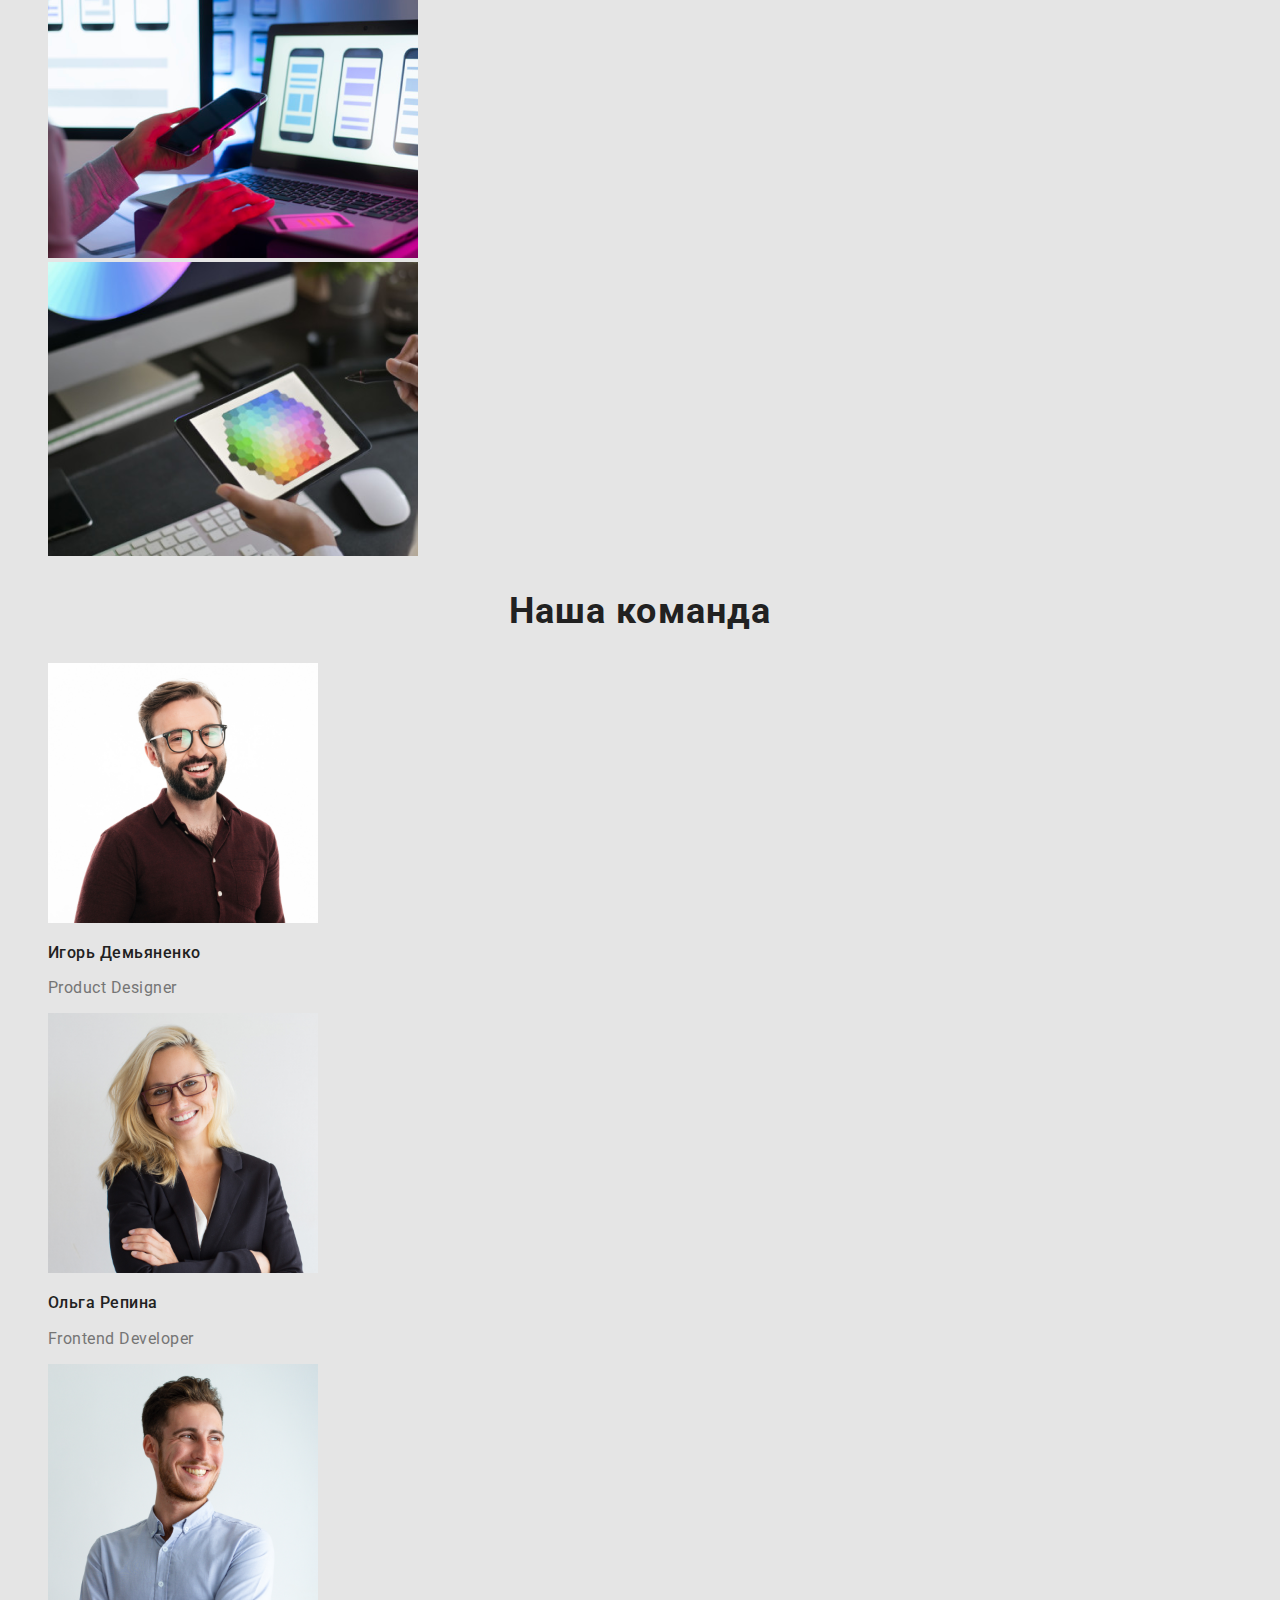
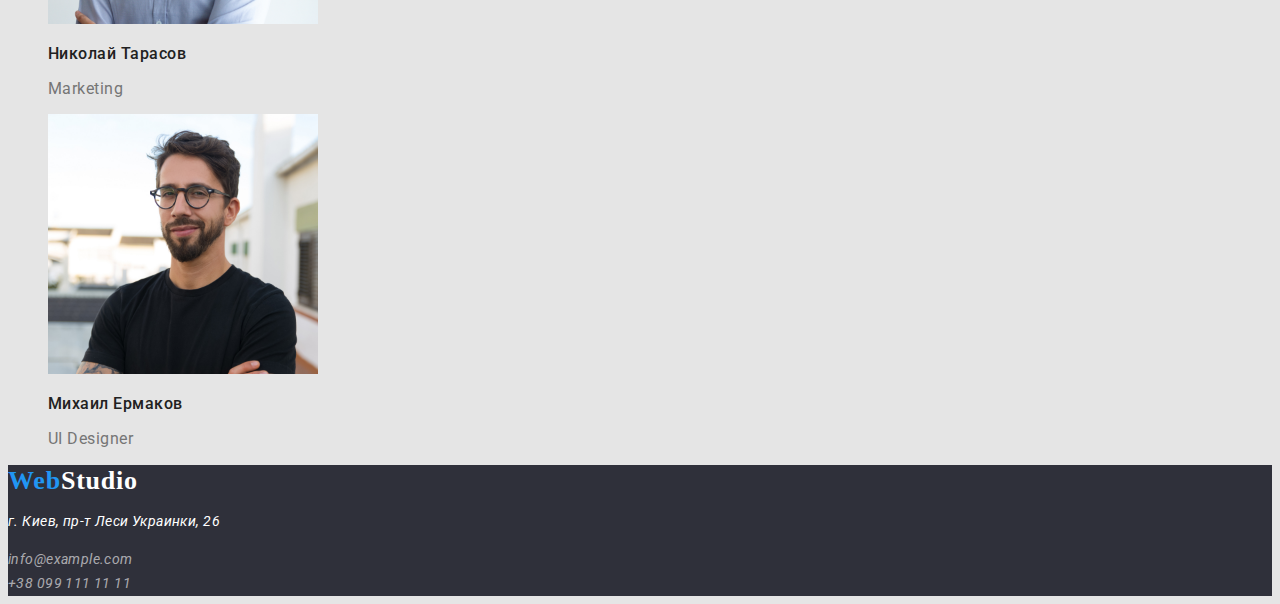
==== commit b2c57a98: "1" ====
--- a/index.html
+++ b/index.html
@@ -8,8 +8,10 @@
     <link rel="preconnect" href="https://fonts.googleapis.com">
     <link rel="preconnect" href="https://fonts.gstatic.com" crossorigin>
     <link href="https://fonts.googleapis.com/css2?family=Roboto:ital,wght@0,500;0,700;0,900;1,400&display=swap"
-        rel="stylesheet">
-    <link rel="stylesheet" href="https://cdnjs.cloudflare.com/ajax/libs/modern-normalize/1.0.0/modern-normalize.min.css">
+    rel="stylesheet">
+    <link rel="stylesheet" href="https://cdnjs.cloudflare.com/ajax/libs/modern-normalize/1.1.0/modern-normalize.min.css"
+        integrity="sha512-wpPYUAdjBVSE4KJnH1VR1HeZfpl1ub8YT/NKx4PuQ5NmX2tKuGu6U/JRp5y+Y8XG2tV+wKQpNHVUX03MfMFn9Q=="
+        crossorigin="anonymous" referrerpolicy="no-referrer" />
     <link rel="stylesheet" href="./CSS/style.css">
 </head>
 <body class="page">
--- a/CSS/style.css
+++ b/CSS/style.css
@@ -76,8 +76,9 @@
 .site-nav :focus {
 color: var(--hover-focus-color);}
 
-.header-address :hover {color: var(--hover-focus-color);}
-.header-address :focus {color: var(--hover-focus-color);}
+.header-address :hover,
+.header-address :focus {
+  color: var(--hover-focus-color);}
 
 /* studio //////////main///////// style  */
 /* Hero */
@@ -90,13 +91,22 @@
   font-size: 44px;
   line-height: 1.4;
   color: var(--hero-text-color);
+  padding-top: 280px;
+  padding-bottom: 30px ;
+  margin-top: 0px;
+  margin-bottom: 0px;
 }
 .hero-button {
+  min-width: 200px;
   font-weight: 700;
   font-size: 16px;
   line-height: 1.9;
   color: var(--hero-text-color);
   background-color: var(--hover-focus-color);
+  box-shadow: 0px 4px 4px rgba(0, 0, 0, 0.15);
+  border-radius: 4px;
+  padding: 10px 32px;
+  margin-bottom: 200px;
 }
 
 /* feature */
@@ -131,7 +141,6 @@
   letter-spacing: 0.03em;
 }
 /*our team*/
-}
 .team > h3 {
   font-weight: 500;
   font-size: 16px;
@@ -149,22 +158,27 @@
 }
 
 /* Portfolio //////////main///////// style  */
+main{
+  background-color: var(--main-background-color);
+}
 .filter {
   font-size: 0px;
 }
 .position {
-  
+  min-width: 73px;
   font-weight: 500;
   font-size: 16px;
   line-height: 1.6;
-
-
   text-align: center;
   letter-spacing: 0.03em;
+  border-radius: 4px;
+  padding: 6px 22px;
+  color: var(#F5F4FA);
 }
 .position:hover {
   color: #ffffff;
   background-color: var(--hover-focus-color);
+  
 }
 
 .all {
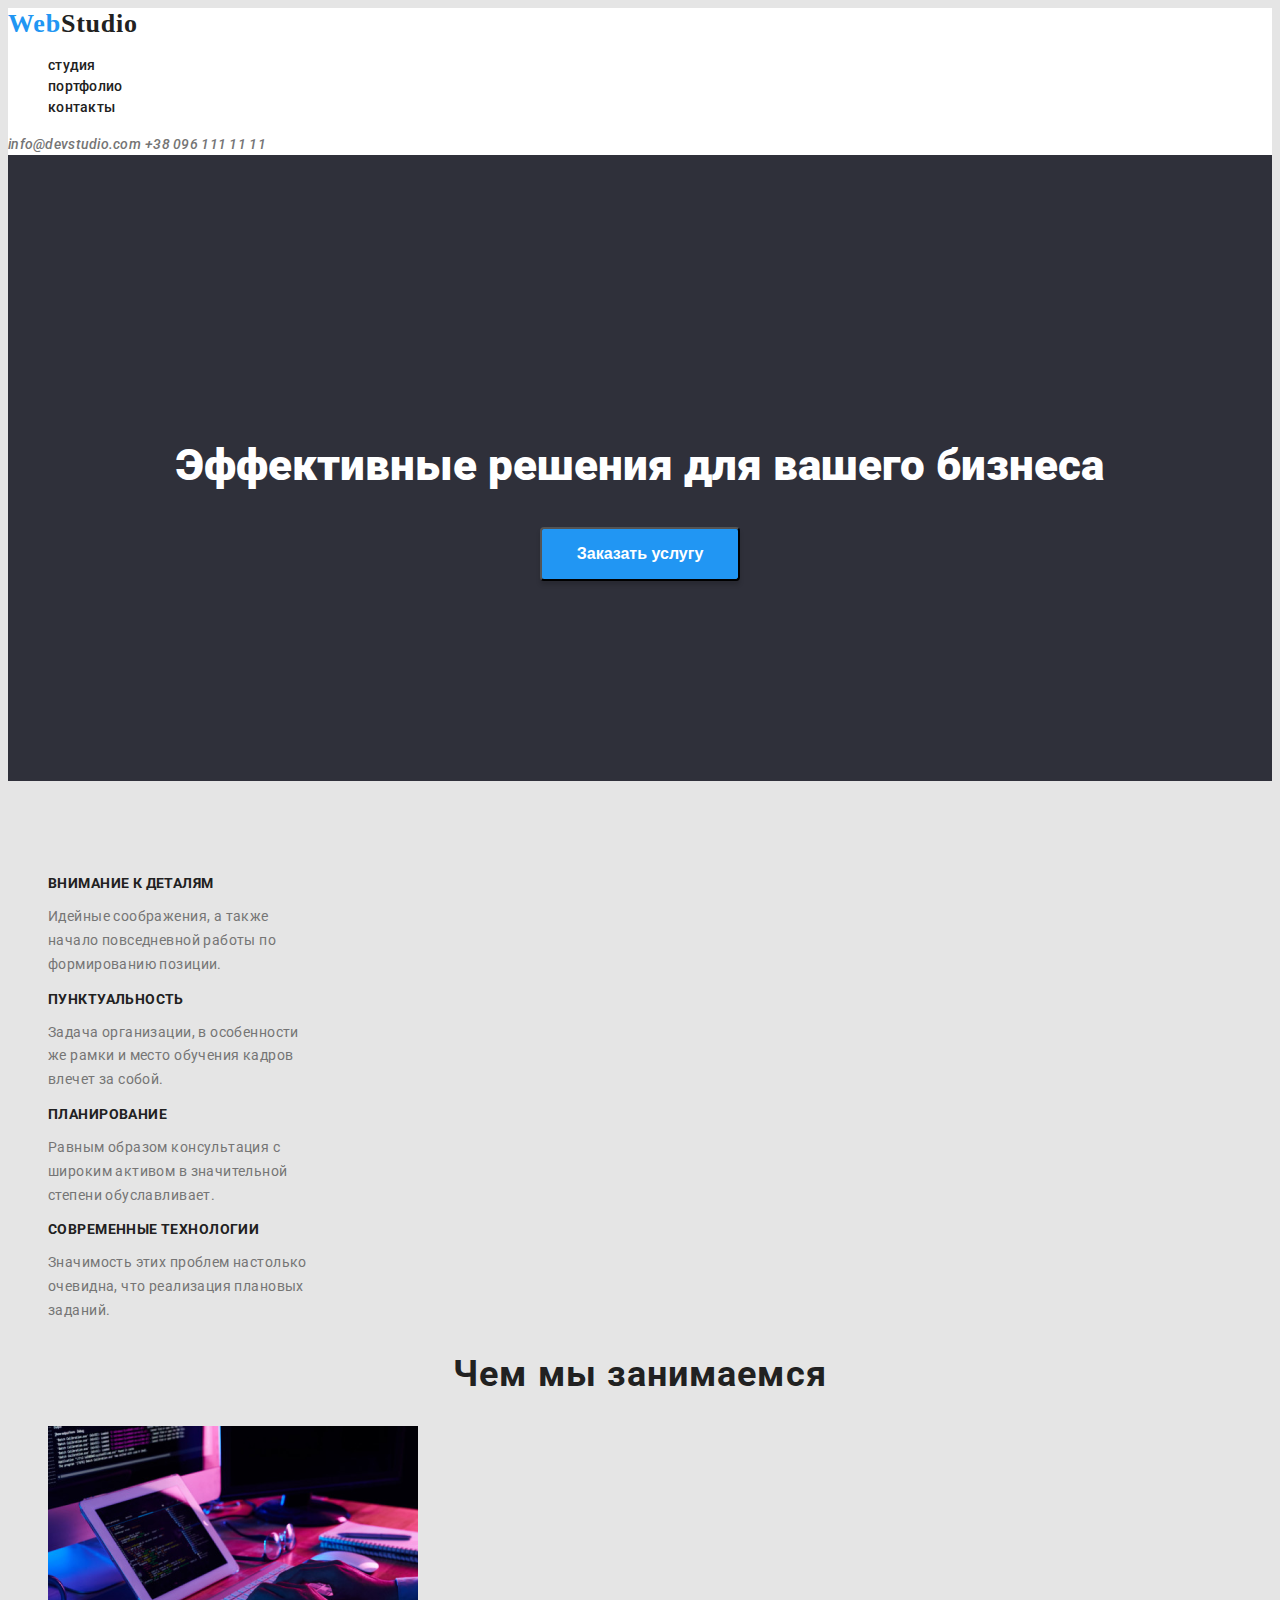
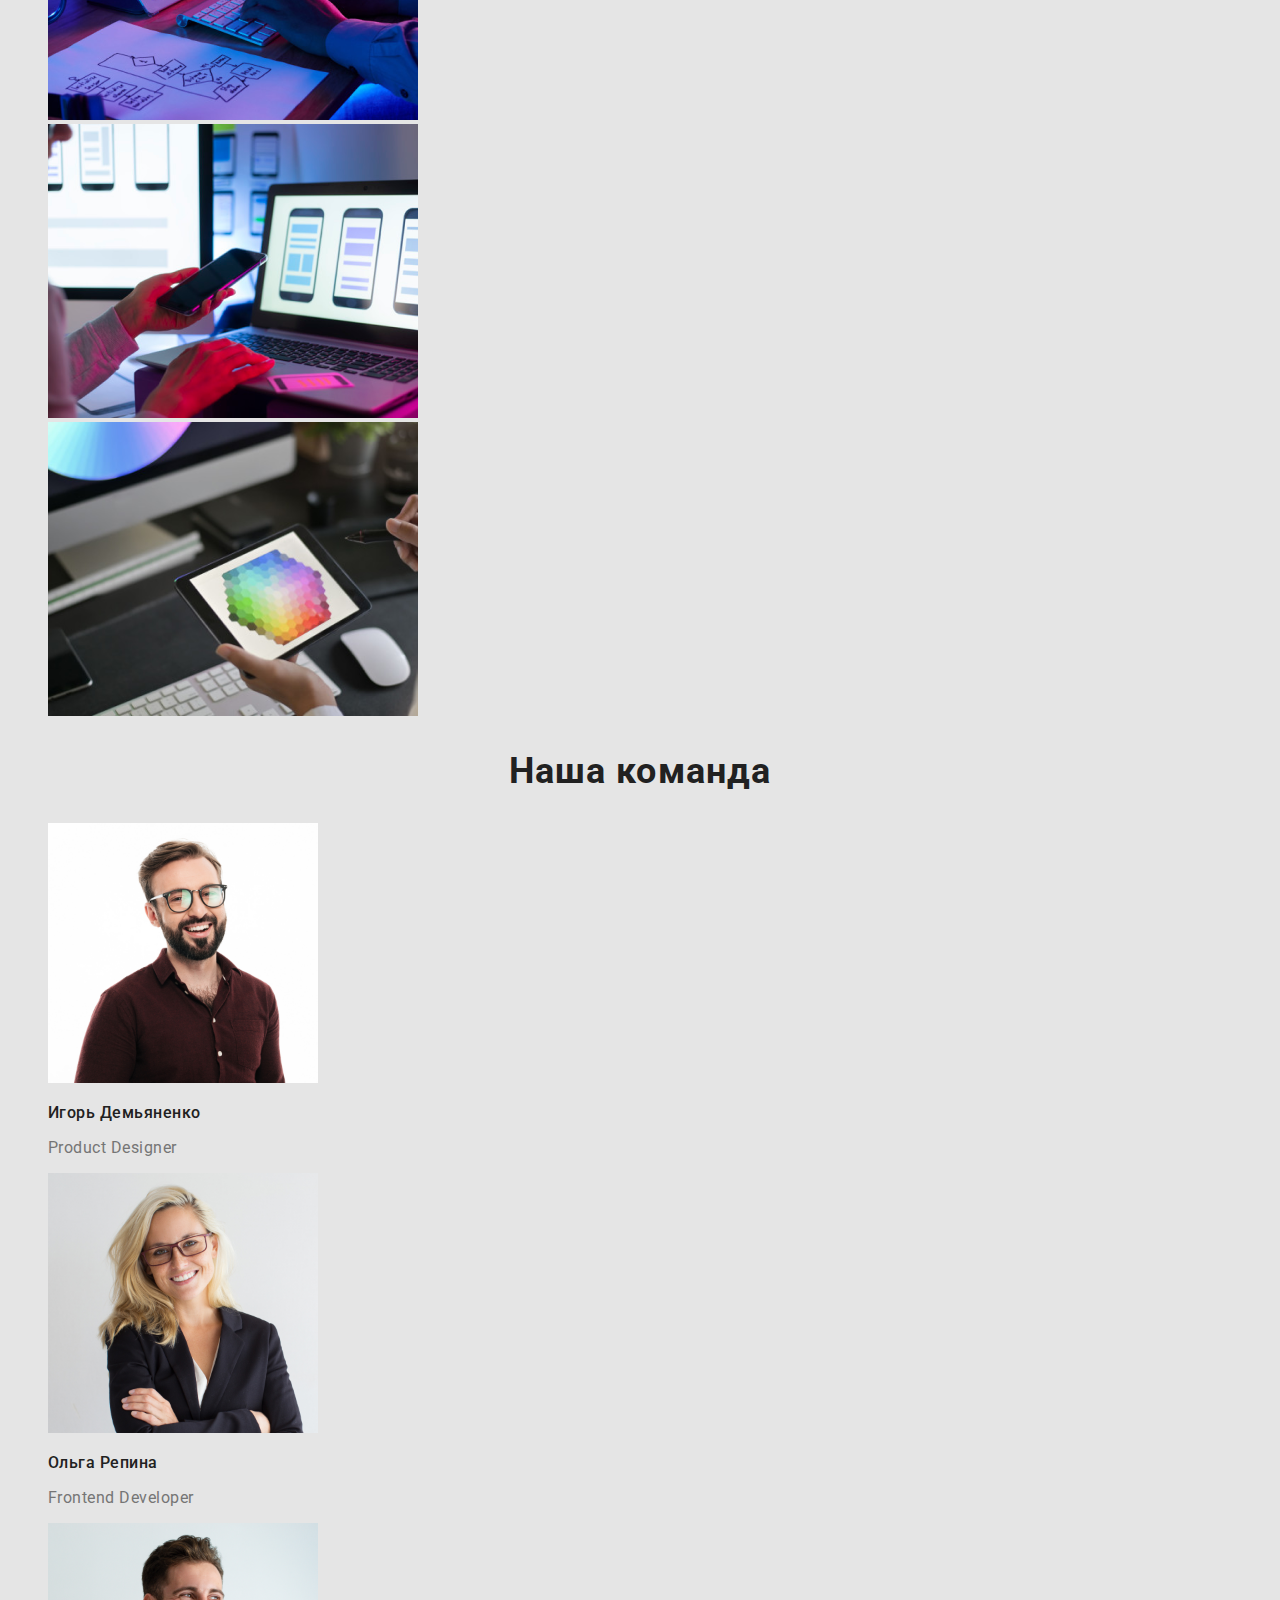
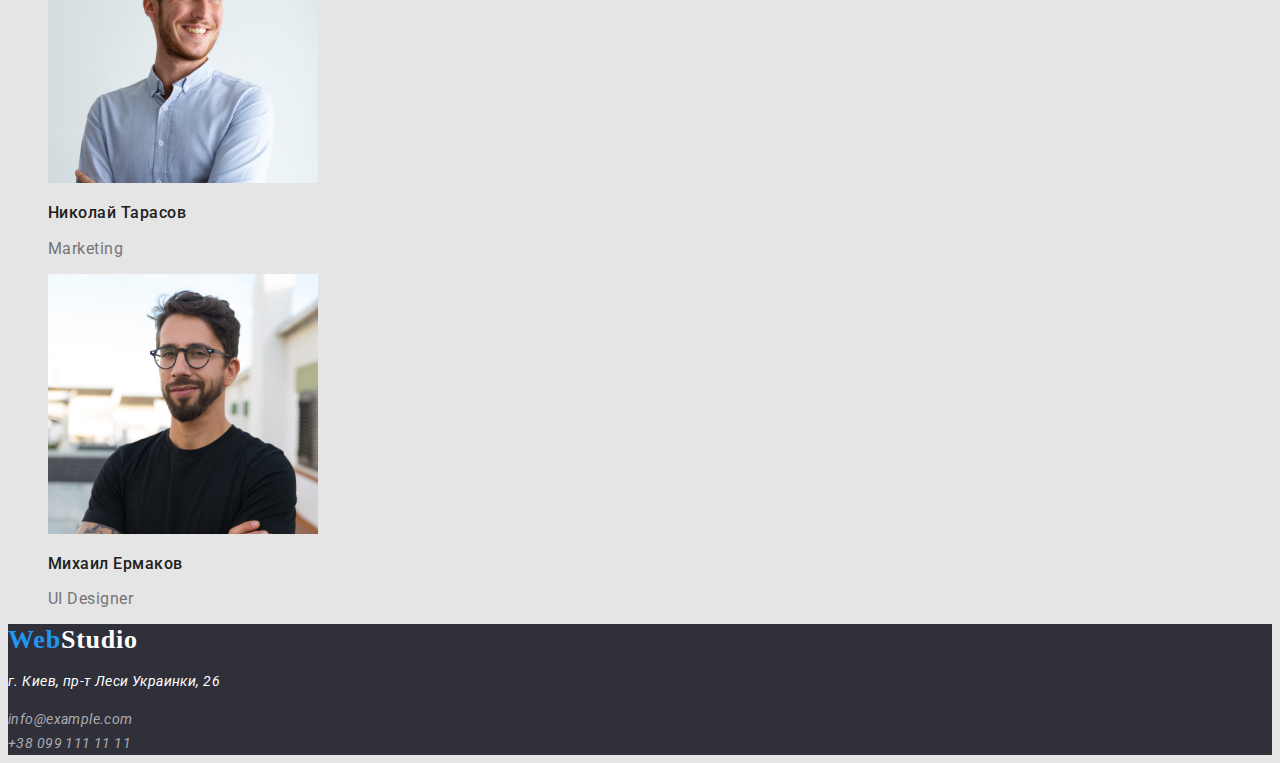
==== commit fe36b7dc: "1" ====
--- a/index.html
+++ b/index.html
@@ -41,30 +41,30 @@
         </section>
         
         <section>
-            <h2 class="feature">Приемущества</h2> <!-- Спрячем потом-->
+            <h2 class="feature-tittle">Приемущества</h2> <!-- Спрячем потом-->
         
             <ul class="feature-list">
                 <li>
-                    <h3 class="detail">Внимание к деталям</h3>
-                    <p class="detail-text">
+                    <h3 class="feature-one">Внимание к деталям</h3>
+                    <p class="feature-one-text">
                         Идейные соображения, а также начало повседневной работы по формированию позиции.
                     </p>
                 </li>
                 <li>
-                    <h3 class="punctuality">Пунктуальность</h3>
-                    <p class="punctuality-text">
+                    <h3 class="feature-one">Пунктуальность</h3>
+                    <p class="feature-one-text">
                         Задача организации, в особенности же рамки и место обучения кадров влечет за собой.
                     </p>
                 </li>
                 <li>
-                    <h3 class="planing">Планирование</h3>
-                    <p class="planing-text">
+                    <h3 class="feature-one">Планирование</h3>
+                    <p class="feature-one-text">
                         Равным образом консультация с широким активом в значительной степени обуславливает.
                     </p>
                 </li>
                 <li>
-                    <h3 class="technology">Современные технологии</h3>
-                    <p class="technology-text">
+                    <h3 class="feature-one">Современные технологии</h3>
+                    <p class="feature-one-text">
                         Значимость этих проблем настолько очевидна, что реализация плановых заданий.
                     </p>
                 </li>
--- a/CSS/style.css
+++ b/CSS/style.css
@@ -111,18 +111,27 @@
 
 /* feature */
 
-.feature {
+.feature-tittle {
   opacity: 0;
-}
-.feature > h3 {
-  
-  font-weight: 700;
-  font-size: 14px;
-  line-height: 1.4px;
+ font-size: 0px;
+  padding: 0px 0px;
+  margin-bottom: 94px;
+}
+.feature-one,
+.feature-one-text{
+width: 270px;
+}
+.feature-one {
+  font-family: 'Roboto';
+  font-style: normal;
+  font-weight: 700;
+  font-size: 14px;
+  line-height: 16px;
   letter-spacing: 0.03em;
   text-transform: uppercase;
-}
-.feature-list p {
+  
+}
+.feature-one-text {
   
   font-weight: 400;
   font-size: 14px;
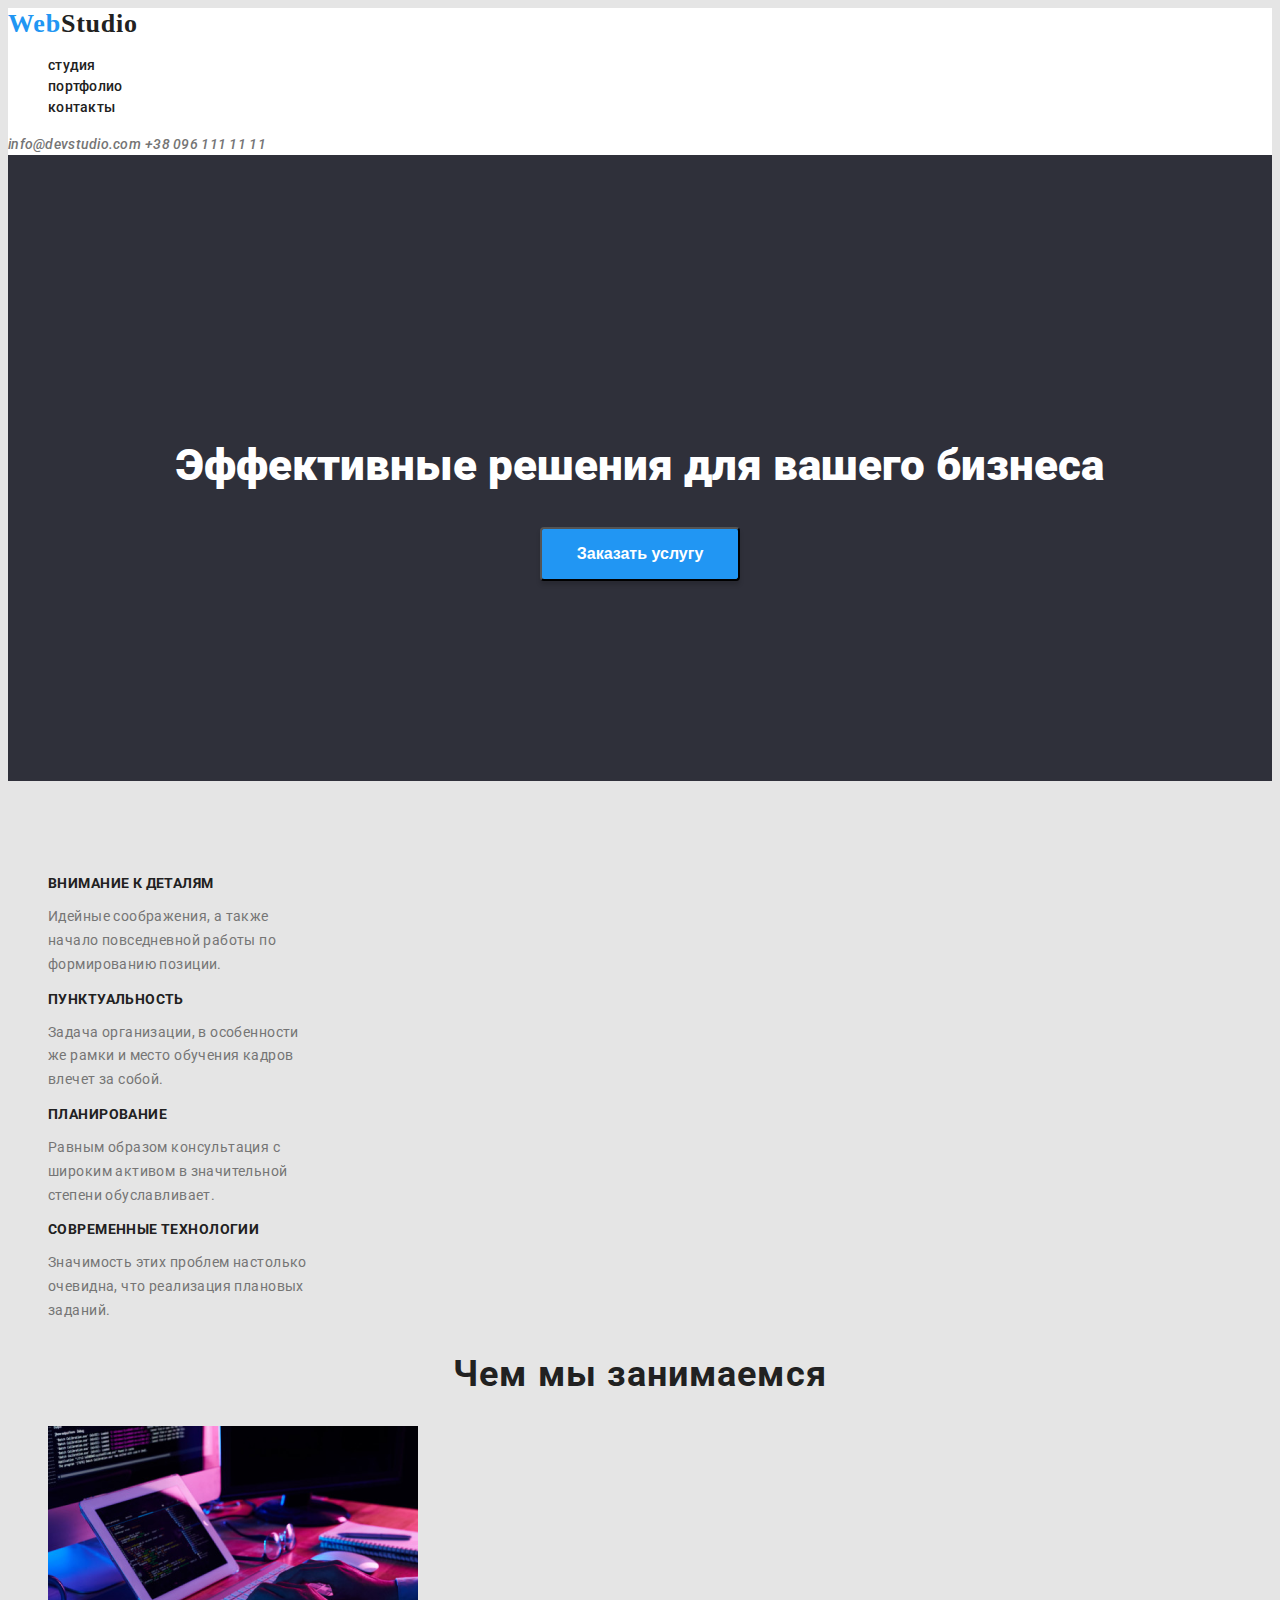
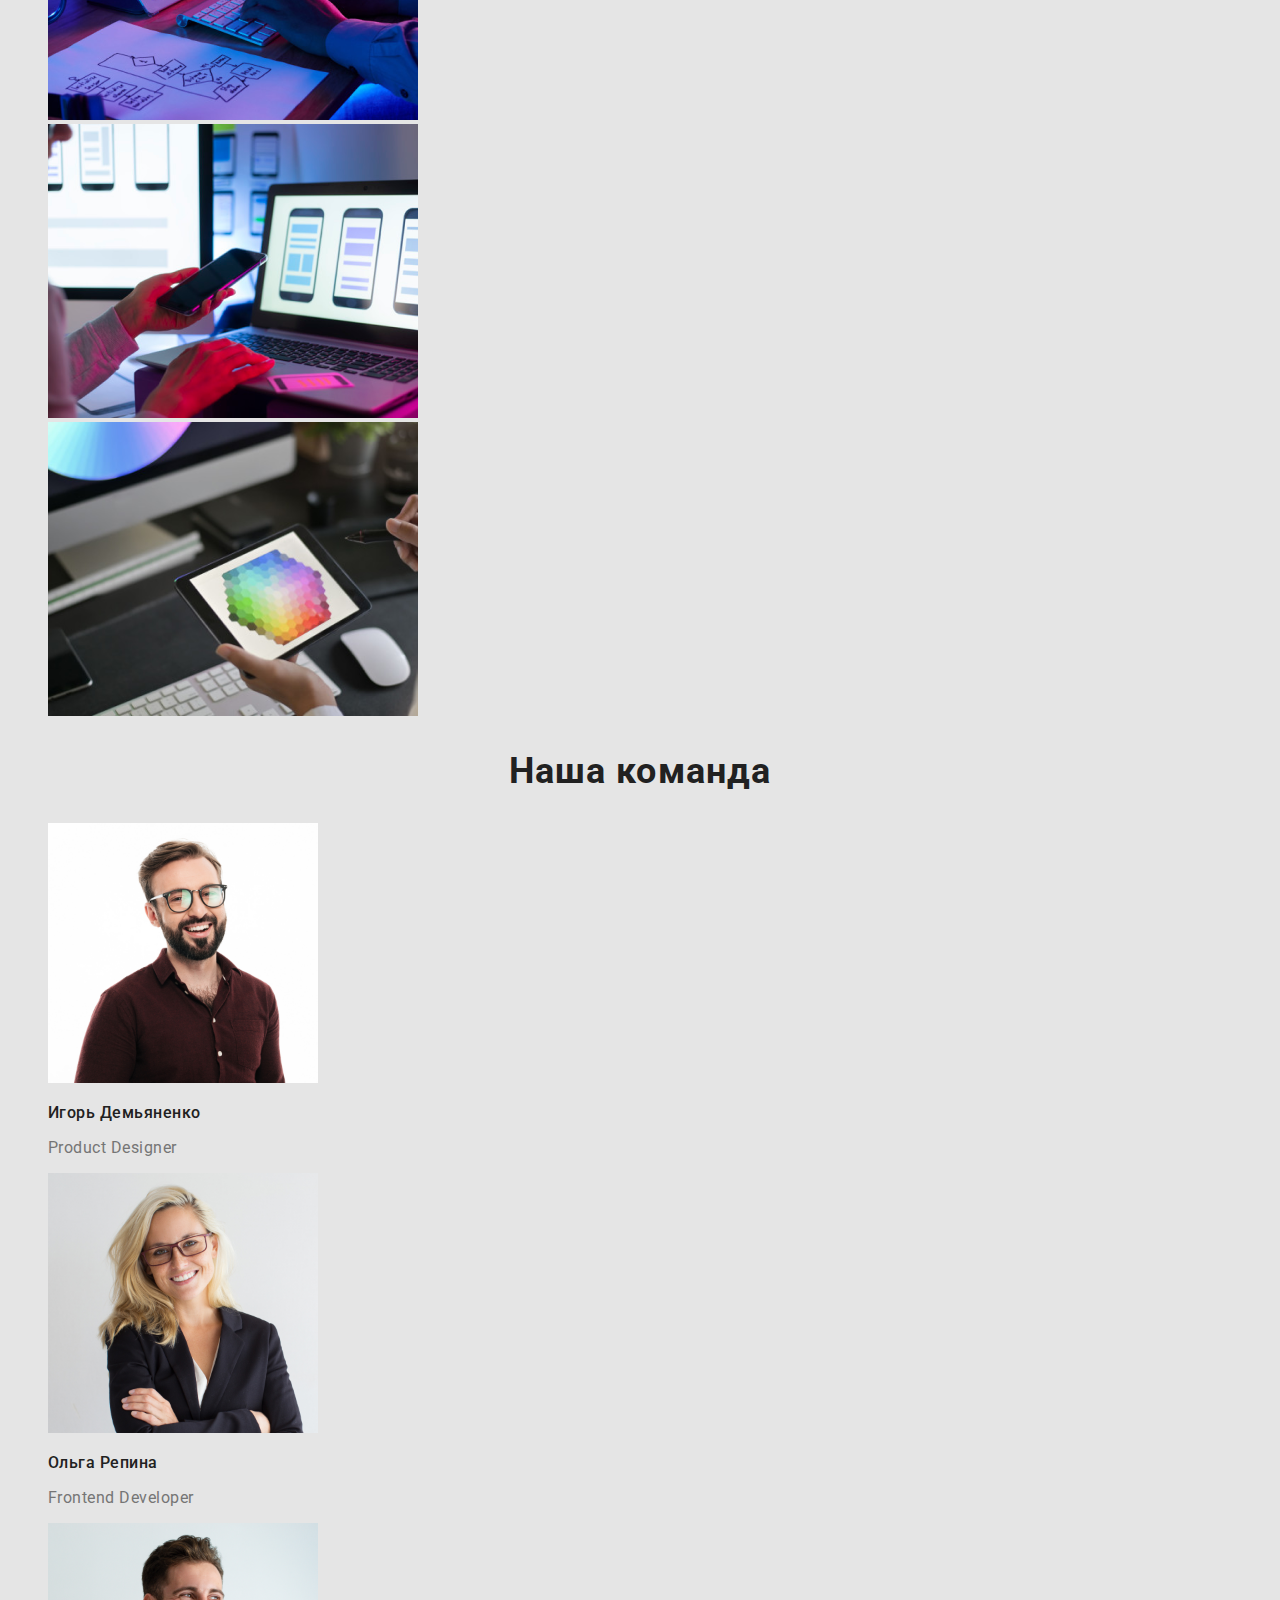
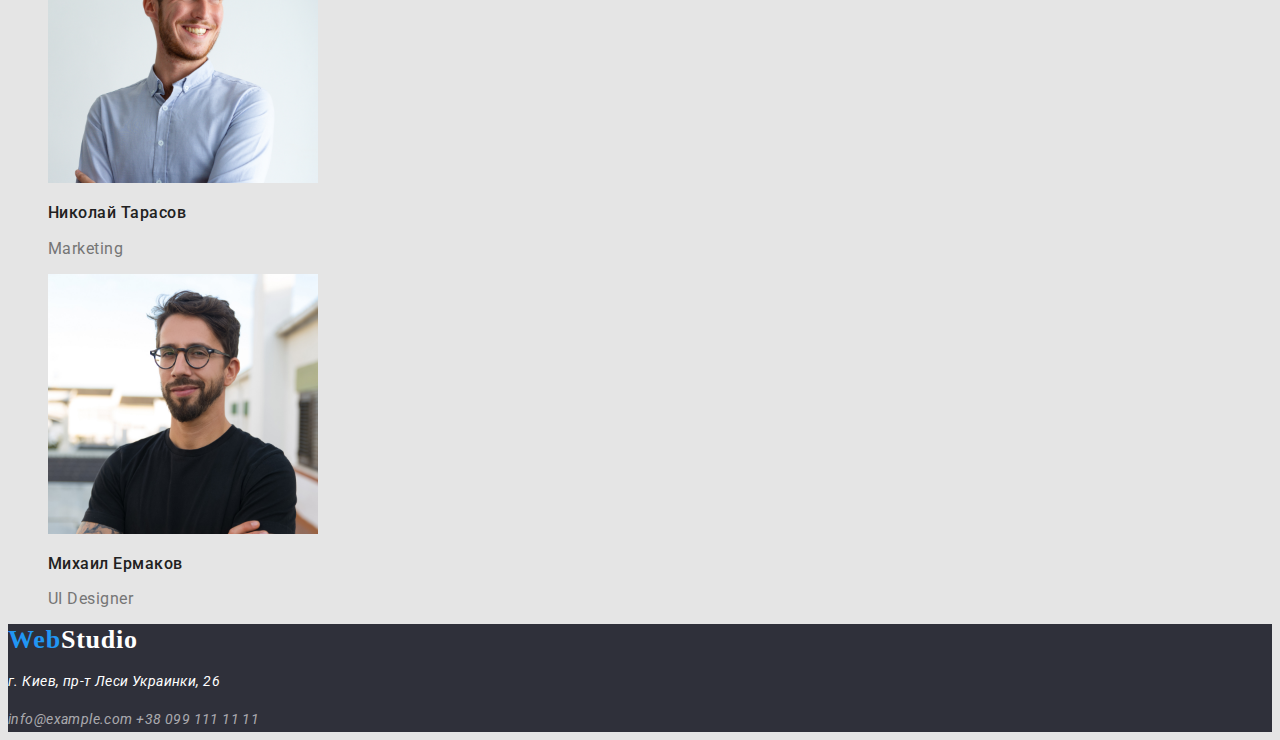
==== commit ba64360e: "1" ====
--- a/index.html
+++ b/index.html
@@ -111,8 +111,8 @@
         <a href="./index.html" class="logo"> <span class="first-part-logo">Web</span>Studio</a>
         <address>
             <p>г. Киев, пр-т Леси Украинки, 26</p>
-            <a href="" class="f-imail">info@example.com</a> <br>
-            <a href="" class="f-number">+38 099 111 11 11</a>
+            <a href="" class="footer-adress">info@example.com</a>
+            <a href="" class="footer-adress">+38 099 111 11 11</a>
          </address>
         
     </footer>
--- a/CSS/style.css
+++ b/CSS/style.css
@@ -107,6 +107,7 @@
   border-radius: 4px;
   padding: 10px 32px;
   margin-bottom: 200px;
+  cursor: pointer;
 }
 
 /* feature */
@@ -183,6 +184,7 @@
   border-radius: 4px;
   padding: 6px 22px;
   color: var(#F5F4FA);
+  cursor: pointer;
 }
 .position:hover {
   color: #ffffff;
@@ -230,3 +232,7 @@
 .footer p{
   color: #ffffff;
 }
+.footer-adress:hover,
+.footer-adress:focus{
+  color: var(--hover-focus-color);
+}
